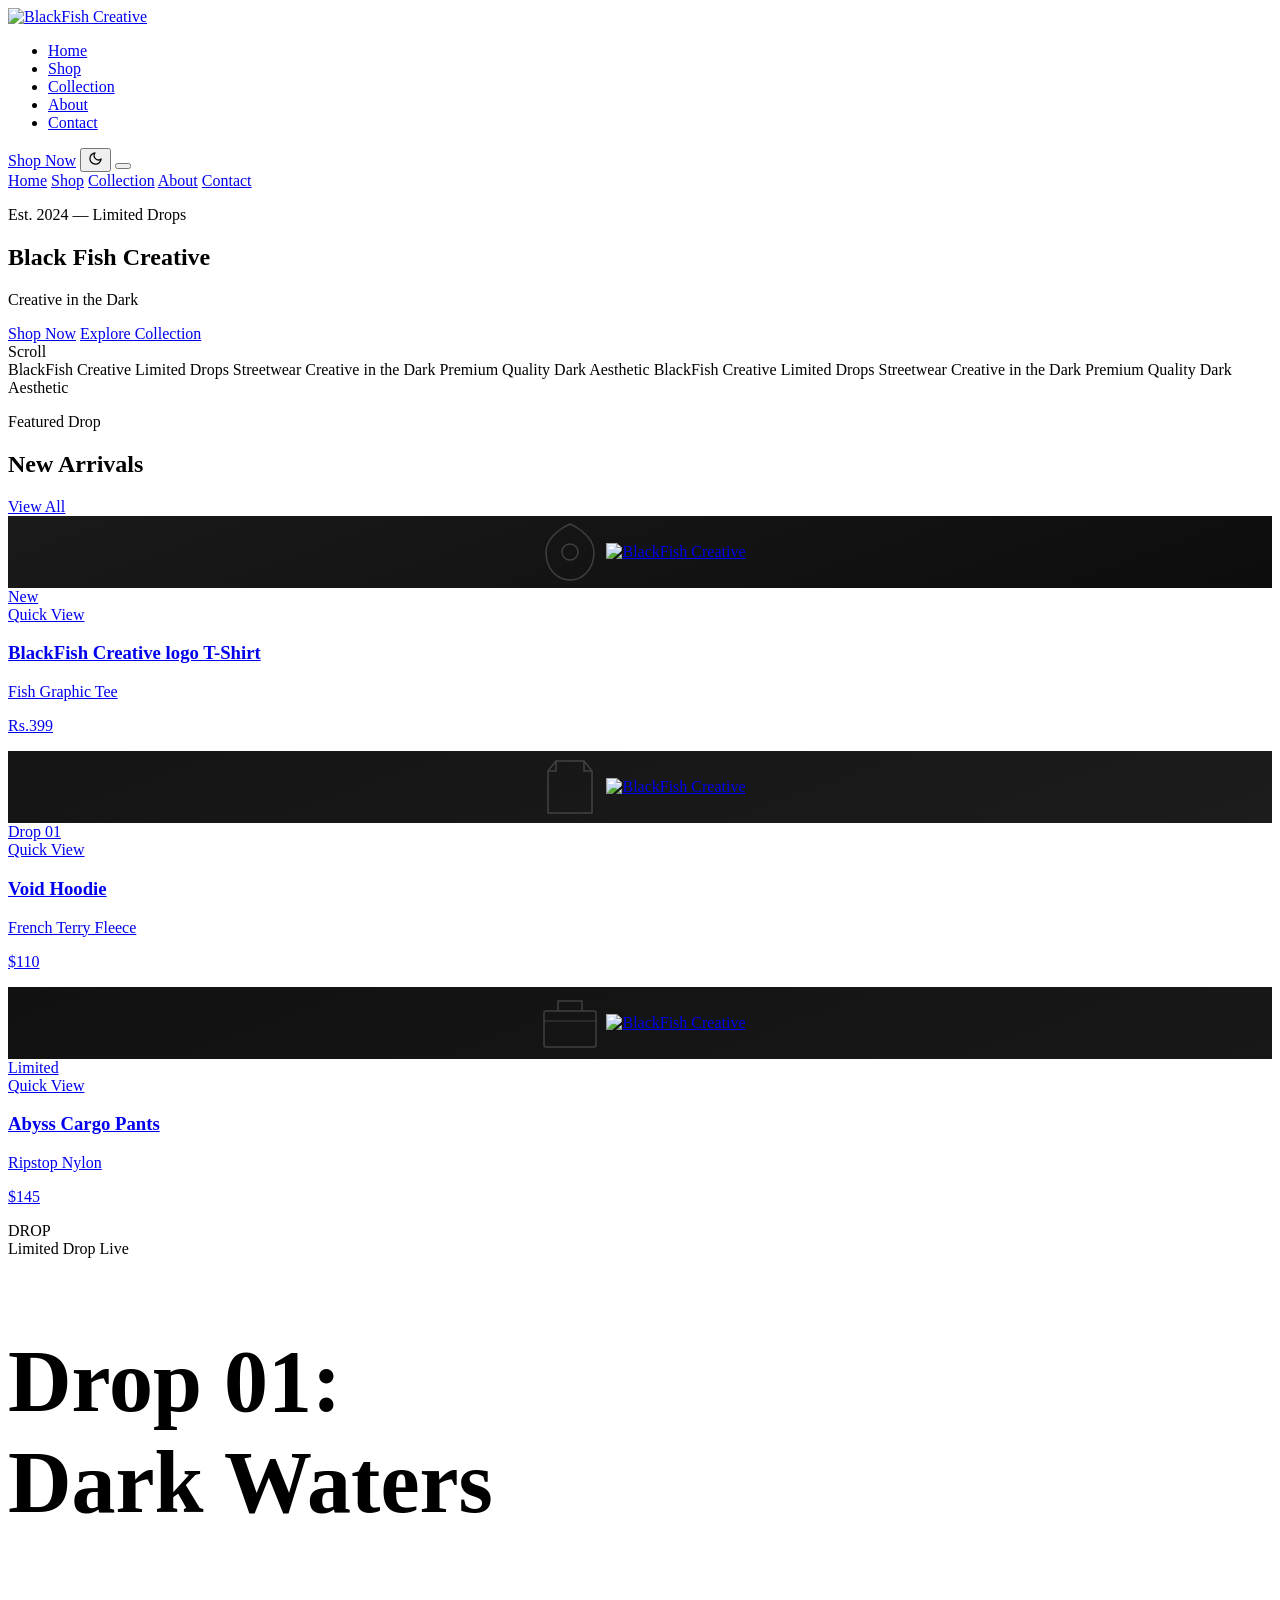
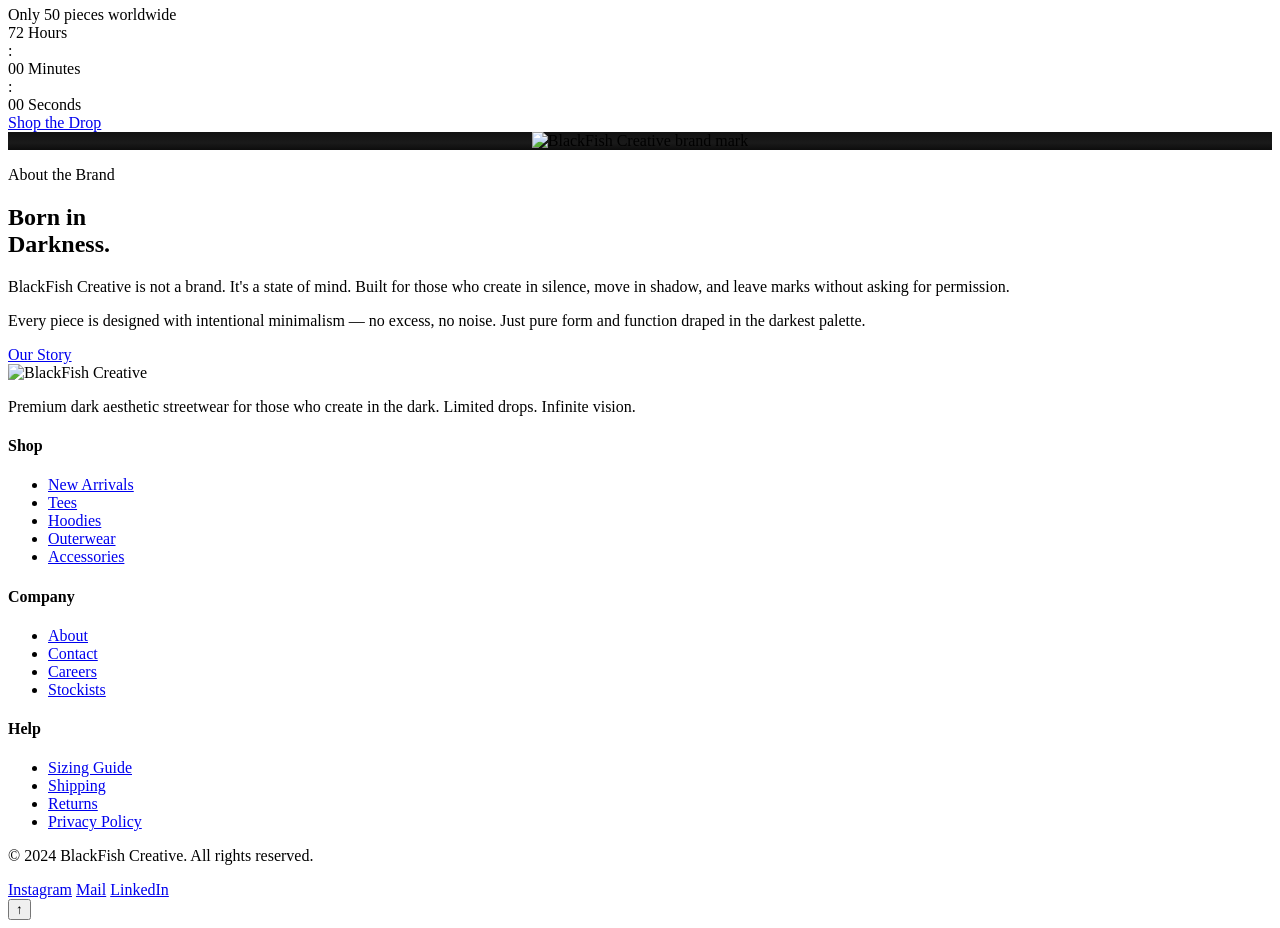
==== index.html @ 661210ff "Add files via upload" ====
<!DOCTYPE html>
<html lang="en">
<head>
  <meta charset="UTF-8" />
  <meta name="viewport" content="width=device-width, initial-scale=1.0" />
  <title>BlackFish Creative — Creative in the Dark</title>
  <meta name="description" content="BlackFish Creative — Premium dark aesthetic streetwear. Creative in the Dark." />
  <meta property="og:title" content="BlackFish Creative" />
  <meta property="og:description" content="Premium dark aesthetic streetwear. Creative in the Dark." />
  <meta property="og:type" content="website" />

  <!-- Stylesheet -->
  <link rel="stylesheet" href="css/styles.css" />
  <link rel="icon" type="image/png" href="favicon.png">

  <!-- GSAP via CDN -->
  <script src="https://cdnjs.cloudflare.com/ajax/libs/gsap/3.12.5/gsap.min.js"></script>
  <script src="https://cdnjs.cloudflare.com/ajax/libs/gsap/3.12.5/ScrollTrigger.min.js"></script>
</head>
<body>

  <!-- ============ NAVBAR ============ -->
  <nav class="navbar" role="navigation" aria-label="Main navigation">
    <a href="index.html" class="nav-logo">
      <img src="assets/logo1.png" alt="BlackFish Creative" />
    </a>

    <ul class="nav-links" role="list">
      <li><a href="index.html" class="active">Home</a></li>
      <li><a href="shop.html">Shop</a></li>
      <li><a href="product.html">Collection</a></li>
      <li><a href="about.html">About</a></li>
      <li><a href="contact.html">Contact</a></li>
    </ul>

    <a href="shop.html" class="nav-cta">Shop Now</a>

    <!-- Theme Toggle: moon icon = dark mode, sun icon = light mode -->
    <button class="theme-toggle" aria-label="Toggle light/dark mode">
      <svg class="icon-moon" width="15" height="15" viewBox="0 0 24 24" fill="none" stroke="currentColor" stroke-width="2" stroke-linecap="round" stroke-linejoin="round"><path d="M21 12.79A9 9 0 1 1 11.21 3 7 7 0 0 0 21 12.79z"/></svg>
      <svg class="icon-sun" width="15" height="15" viewBox="0 0 24 24" fill="none" stroke="currentColor" stroke-width="2" stroke-linecap="round" stroke-linejoin="round" style="display:none;"><circle cx="12" cy="12" r="5"/><line x1="12" y1="1" x2="12" y2="3"/><line x1="12" y1="21" x2="12" y2="23"/><line x1="4.22" y1="4.22" x2="5.64" y2="5.64"/><line x1="18.36" y1="18.36" x2="19.78" y2="19.78"/><line x1="1" y1="12" x2="3" y2="12"/><line x1="21" y1="12" x2="23" y2="12"/><line x1="4.22" y1="19.78" x2="5.64" y2="18.36"/><line x1="18.36" y1="5.64" x2="19.78" y2="4.22"/></svg>
    </button>

    <button class="hamburger" aria-label="Toggle menu" aria-expanded="false">
      <span></span>
      <span></span>
      <span></span>
    </button>
  </nav>

  <!-- Mobile Menu -->
  <div class="mobile-menu" role="dialog" aria-label="Mobile navigation">
    <a href="index.html">Home</a>
    <a href="shop.html">Shop</a>
    <a href="product.html">Collection</a>
    <a href="about.html">About</a>
    <a href="contact.html">Contact</a>
  </div>

  <!-- ============ HERO ============ -->
  <section class="hero" aria-label="Hero">
    <div class="hero-bg"></div>
    <div class="hero-noise"></div>

    <p class="hero-eyebrow">Est. 2024 &mdash; Limited Drops</p>

    <h1 class="hero-title">
      <span class="line"><span>Black</span></span>
      <span class="line"><span>Fish</span></span>
      <span class="line"><span>Creative</span></span>
    </h1>

    <p class="hero-tagline">Creative in the Dark</p>

    <div class="hero-actions">
      <a href="shop.html" class="btn-primary"><span>Shop Now</span></a>
      <a href="product.html" class="btn-secondary">Explore Collection</a>
    </div>

    <div class="hero-scroll" aria-hidden="true">
      <div class="scroll-line"></div>
      <span>Scroll</span>
    </div>
  </section>

  <!-- ============ MARQUEE ============ -->
  <div class="marquee-section" aria-hidden="true">
    <div class="marquee-track">
      <div class="marquee-content">
        <span class="marquee-item">BlackFish Creative</span>
        <span class="marquee-dot"></span>
        <span class="marquee-item">Limited Drops</span>
        <span class="marquee-dot"></span>
        <span class="marquee-item">Streetwear</span>
        <span class="marquee-dot"></span>
        <span class="marquee-item">Creative in the Dark</span>
        <span class="marquee-dot"></span>
        <span class="marquee-item">Premium Quality</span>
        <span class="marquee-dot"></span>
        <span class="marquee-item">Dark Aesthetic</span>
        <span class="marquee-dot"></span>
        <span class="marquee-item">BlackFish Creative</span>
        <span class="marquee-dot"></span>
        <span class="marquee-item">Limited Drops</span>
        <span class="marquee-dot"></span>
        <span class="marquee-item">Streetwear</span>
        <span class="marquee-dot"></span>
        <span class="marquee-item">Creative in the Dark</span>
        <span class="marquee-dot"></span>
        <span class="marquee-item">Premium Quality</span>
        <span class="marquee-dot"></span>
        <span class="marquee-item">Dark Aesthetic</span>
        <span class="marquee-dot"></span>
      </div>
    </div>
  </div>

  <!-- ============ FEATURED PRODUCTS ============ -->
  <section class="products-section">
    <div class="products-header reveal">
      <div>
        <p class="section-label">Featured Drop</p>
        <h2 class="section-title">New Arrivals</h2>
      </div>
      <a href="shop.html" class="view-all">View All</a>
    </div>

    <div class="products-grid">

      <!-- Card 1 -->
      <a href="product.html" class="product-card">
        <div class="product-card-image">
          <div class="product-placeholder" style="width:100%;height:100%;background:linear-gradient(160deg,#1a1a1a 0%,#0d0d0d 100%);display:flex;align-items:center;justify-content:center;">
            <svg width="72" height="72" viewBox="0 0 72 72" fill="none" xmlns="http://www.w3.org/2000/svg" style="opacity:0.18;">
              <path d="M36 8 C36 8 12 18 12 36 C12 54 24 64 36 64 C48 64 60 54 60 36 C60 18 36 8 36 8Z" stroke="white" stroke-width="1.5" fill="none"/>
              <circle cx="36" cy="36" r="8" stroke="white" stroke-width="1.5"/>
            </svg>
            <img src="https://res.cloudinary.com/did4ynt5s/image/upload/q_auto/f_auto/v1775045563/blackfish_printed_v2ntxp.jpg" alt="BlackFish Creative" />
          </div>
          <span class="product-badge">New</span>
          <div class="product-overlay">
            <div class="overlay-btn">Quick View</div>
          </div>
        </div>
        <div class="product-card-info">
          <h3 class="product-name">BlackFish Creative logo T-Shirt</h3>
          <p class="product-sub">Fish Graphic Tee</p>
          <p class="product-price">Rs.399</p>
        </div>
      </a>

      <!-- Card 2 -->
      <a href="product.html" class="product-card">
        <div class="product-card-image">
          <div class="product-placeholder" style="width:100%;height:100%;background:linear-gradient(160deg,#141414 0%,#1c1c1c 100%);display:flex;align-items:center;justify-content:center;">
            <svg width="72" height="72" viewBox="0 0 72 72" fill="none" xmlns="http://www.w3.org/2000/svg" style="opacity:0.18;">
              <path d="M14 20 L22 10 L50 10 L58 20 L58 62 L14 62 Z" stroke="white" stroke-width="1.5" fill="none"/>
              <path d="M22 10 L22 20 L14 20" stroke="white" stroke-width="1.5" fill="none"/>
              <path d="M50 10 L50 20 L58 20" stroke="white" stroke-width="1.5" fill="none"/>
            </svg>
            <img src="https://res.cloudinary.com/did4ynt5s/image/upload/q_auto/f_auto/v1775047053/bf5_w96hhr.jpg" alt="BlackFish Creative" />
          </div>
          <span class="product-badge">Drop 01</span>
          <div class="product-overlay">
            <div class="overlay-btn">Quick View</div>
          </div>
        </div>
        <div class="product-card-info">
          <h3 class="product-name">Void Hoodie</h3>
          <p class="product-sub">French Terry Fleece</p>
          <p class="product-price">$110</p>
        </div>
      </a>

      <!-- Card 3 -->
      <a href="product.html" class="product-card">
        <div class="product-card-image">
          <div class="product-placeholder" style="width:100%;height:100%;background:linear-gradient(160deg,#111111 0%,#181818 100%);display:flex;align-items:center;justify-content:center;">
            <svg width="72" height="72" viewBox="0 0 72 72" fill="none" xmlns="http://www.w3.org/2000/svg" style="opacity:0.18;">
              <rect x="10" y="24" width="52" height="36" rx="2" stroke="white" stroke-width="1.5"/>
              <path d="M24 24 L24 14 L48 14 L48 24" stroke="white" stroke-width="1.5" fill="none"/>
              <line x1="10" y1="34" x2="62" y2="34" stroke="white" stroke-width="1"/>
            </svg>
            <img src="https://res.cloudinary.com/did4ynt5s/image/upload/q_auto/f_auto/v1775047166/bf6_trtfq0.jpg" alt="BlackFish Creative" />
          </div>
          <span class="product-badge">Limited</span>
          <div class="product-overlay">
            <div class="overlay-btn">Quick View</div>
          </div>
        </div>
        <div class="product-card-info">
          <h3 class="product-name">Abyss Cargo Pants</h3>
          <p class="product-sub">Ripstop Nylon</p>
          <p class="product-price">$145</p>
        </div>
      </a>
  </section>

  <!-- ============ LIMITED DROP ============ -->
  <section class="drop-section">
    <div class="drop-bg-text" aria-hidden="true">DROP</div>

    <div class="drop-inner">
      <span class="drop-tag reveal">Limited Drop Live</span>

      <h2 class="section-title reveal" style="font-size:clamp(40px,7vw,88px);">
        Drop 01:<br />Dark Waters
      </h2>

      <p class="hero-tagline reveal" style="margin-bottom:0;">
        Only 50 pieces worldwide
      </p>

      <!-- Countdown Timer -->
      <div class="drop-timer" aria-label="Countdown timer">
        <div class="timer-block">
          <span class="timer-num" id="timer-hours">72</span>
          <span class="timer-label">Hours</span>
        </div>
        <span class="timer-colon" aria-hidden="true">:</span>
        <div class="timer-block">
          <span class="timer-num" id="timer-mins">00</span>
          <span class="timer-label">Minutes</span>
        </div>
        <span class="timer-colon" aria-hidden="true">:</span>
        <div class="timer-block">
          <span class="timer-num" id="timer-secs">00</span>
          <span class="timer-label">Seconds</span>
        </div>
      </div>

      <a href="shop.html" class="btn-primary reveal" style="display:inline-block;"><span>Shop the Drop</span></a>
    </div>
  </section>

  <!-- ============ ABOUT (HOME) ============ -->
  <section class="about-home">
    <div class="about-home-inner">

      <div class="about-home-visual reveal">
        <div class="about-home-img">
          <div style="width:100%;height:100%;background:linear-gradient(180deg,#111 0%,#1a1a1a 60%,#0d0d0d 100%);display:flex;align-items:center;justify-content:center;position:relative;">
            <img src="assets/about.jpeg" alt="BlackFish Creative brand mark";" />
          </div>
        </div>
        <div class="about-home-accent"></div>
      </div>

      <div class="about-home-content">
        <p class="section-label reveal">About the Brand</p>
        <h2 class="section-title reveal">Born in<br />Darkness.</h2>
        <p class="reveal">
          BlackFish Creative is not a brand. It's a state of mind. Built for those who create in silence, move in shadow, and leave marks without asking for permission.
        </p>
        <p class="reveal">
          Every piece is designed with intentional minimalism — no excess, no noise. Just pure form and function draped in the darkest palette.
        </p>
        <a href="about.html" class="btn-secondary reveal">Our Story</a>
      </div>

    </div>
  </section>

  <!-- ============ FOOTER ============ -->
  <footer class="footer">
    <div class="footer-top">
      <div class="footer-brand">
        <img src="assets/logo.jpg" alt="BlackFish Creative" />
        <p>Premium dark aesthetic streetwear for those who create in the dark. Limited drops. Infinite vision.</p>
      </div>

      <div class="footer-col">
        <h4>Shop</h4>
        <ul>
          <li><a href="shop.html">New Arrivals</a></li>
          <li><a href="shop.html">Tees</a></li>
          <li><a href="shop.html">Hoodies</a></li>
          <li><a href="shop.html">Outerwear</a></li>
          <li><a href="shop.html">Accessories</a></li>
        </ul>
      </div>

      <div class="footer-col">
        <h4>Company</h4>
        <ul>
          <li><a href="about.html">About</a></li>
          <li><a href="contact.html">Contact</a></li>
          <li><a href="#">Careers</a></li>
          <li><a href="#">Stockists</a></li>
        </ul>
      </div>

      <div class="footer-col">
        <h4>Help</h4>
        <ul>
          <li><a href="#">Sizing Guide</a></li>
          <li><a href="#">Shipping</a></li>
          <li><a href="#">Returns</a></li>
          <li><a href="#">Privacy Policy</a></li>
        </ul>
      </div>
    </div>

    <div class="footer-bottom">
      <p class="footer-copy">&copy; 2024 BlackFish Creative. All rights reserved.</p>
      <div class="social-links">
        <a href="https://www.instagram.com/blackfishcreative/" aria-label="Instagram">Instagram</a>
        <a href="mailto:blackfish.creative@yahoo.com" aria-label="Mail">Mail</a>
        <a href="https://www.linkedin.com/" aria-label="LinkedIn">LinkedIn</a>
      </div>
    </div>
  </footer>

  <!-- Back to Top -->
  <button class="back-to-top" aria-label="Back to top">&#8593;</button>

  <!-- Main JS -->
  <script src="js/script.js"></script>
</body>
</html>
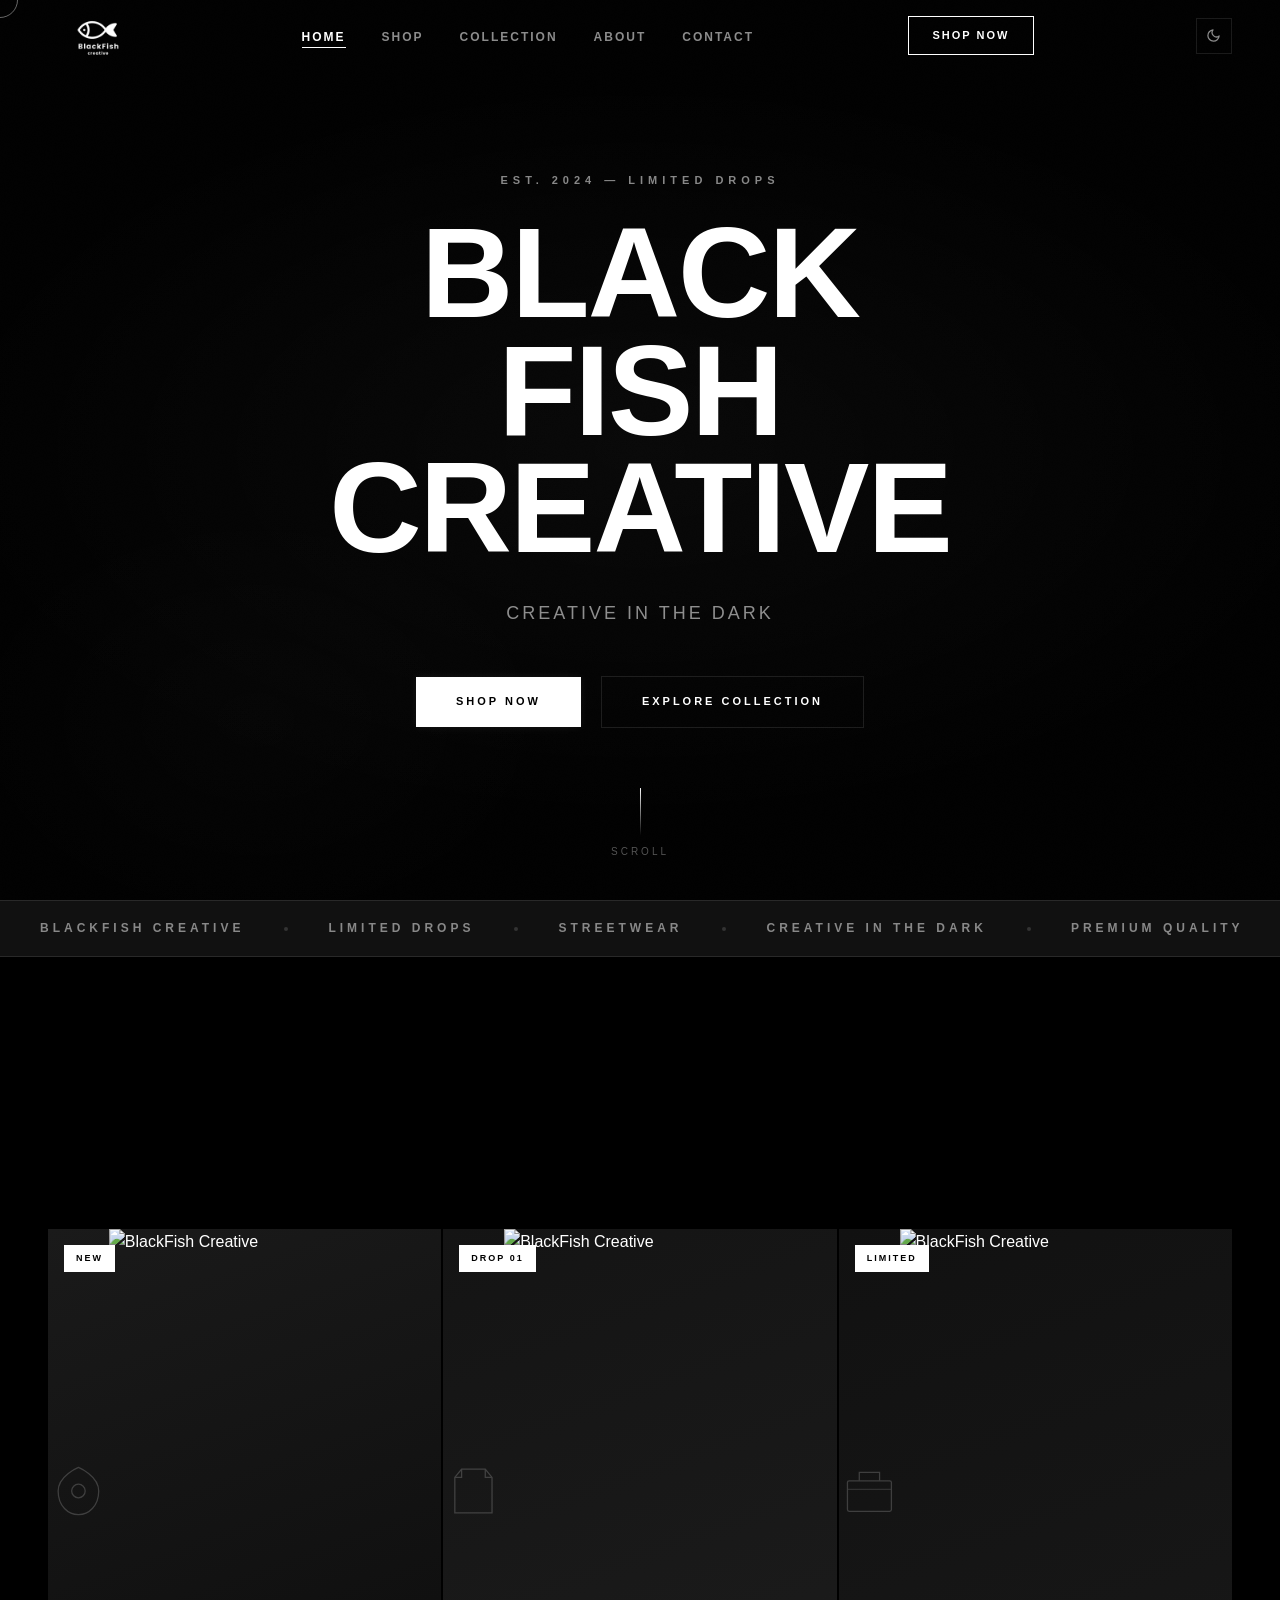
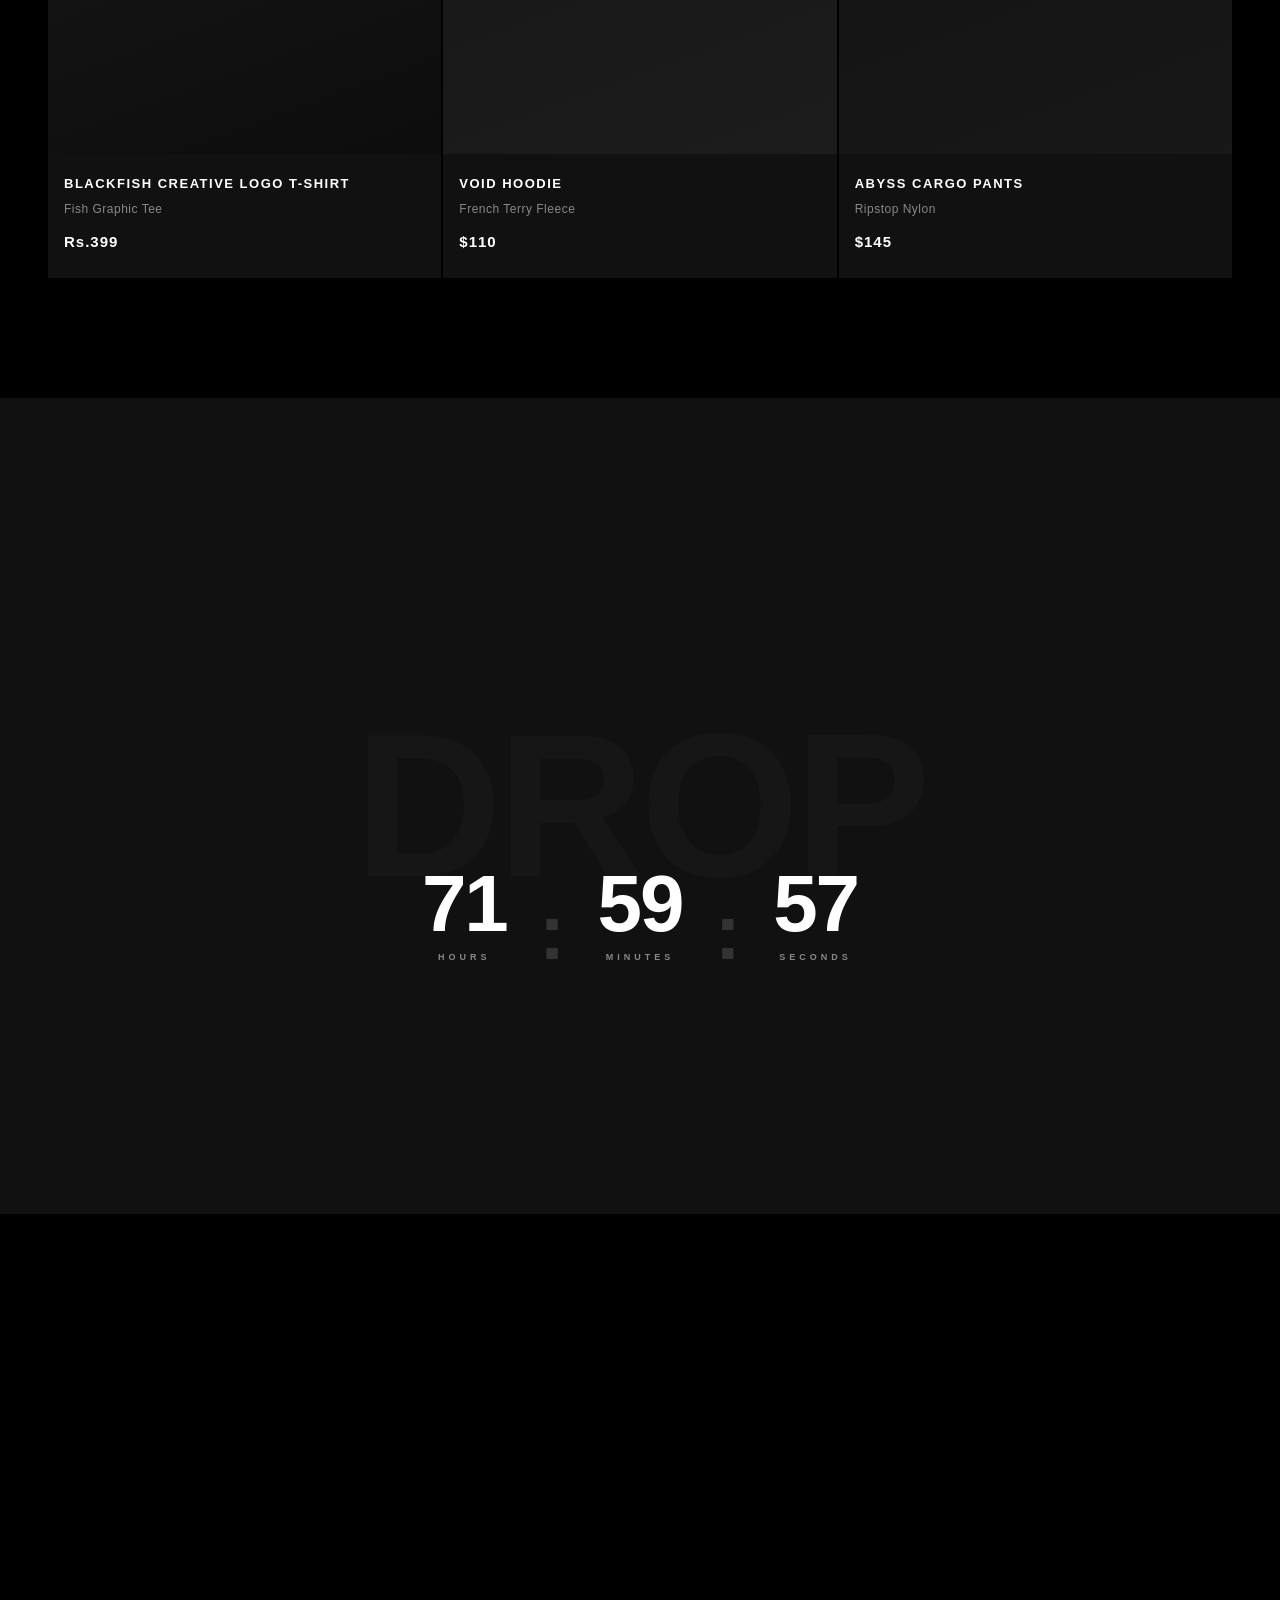
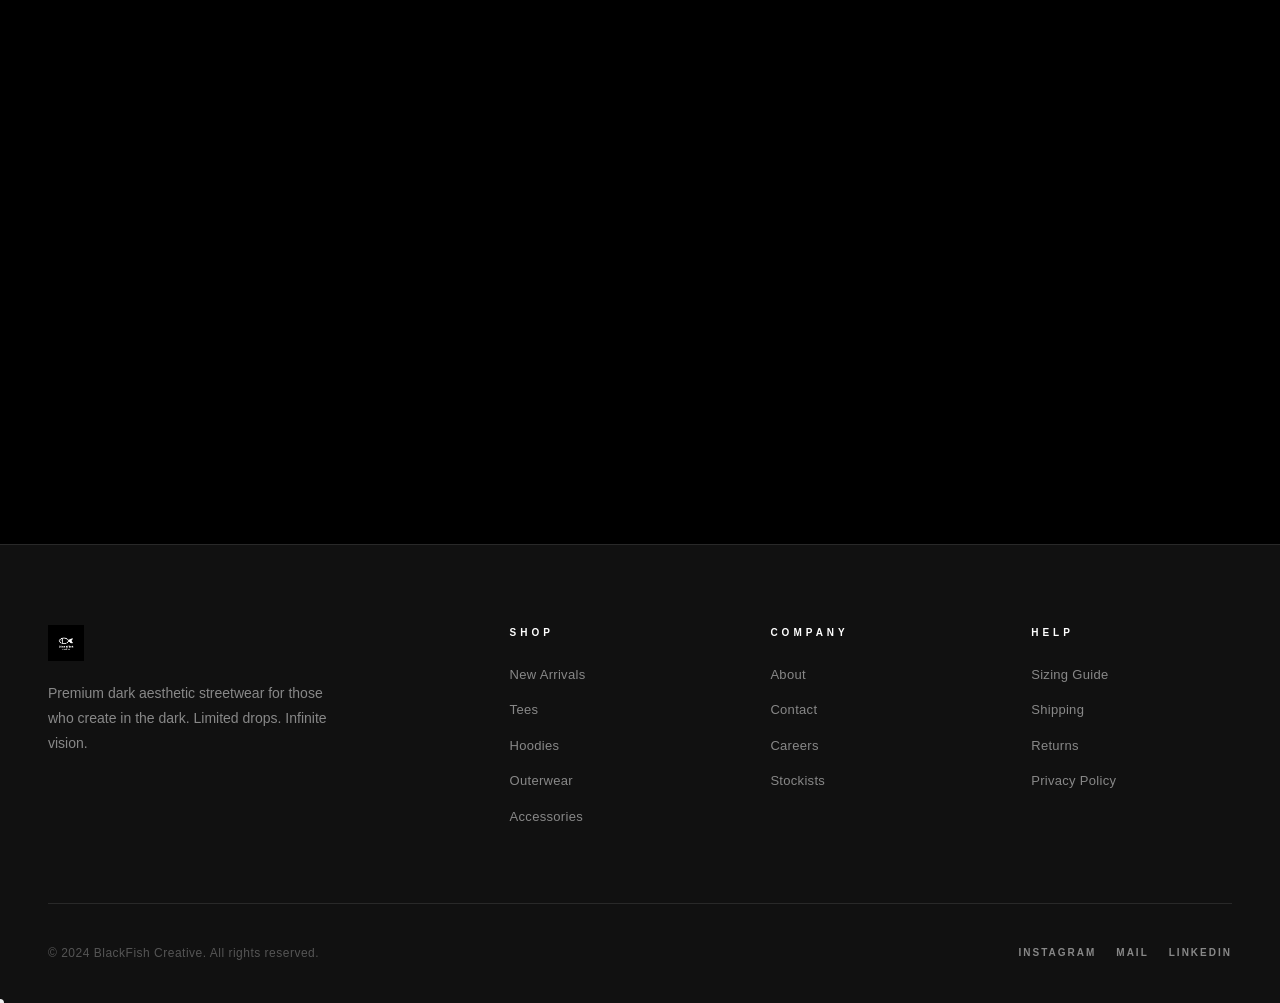
==== commit 3acb90f6: "Update file paths for styles and images" ====
--- a/index.html
+++ b/index.html
@@ -10,7 +10,7 @@
   <meta property="og:type" content="website" />
 
   <!-- Stylesheet -->
-  <link rel="stylesheet" href="css/styles.css" />
+  <link rel="stylesheet" href="styles.css" />
   <link rel="icon" type="image/png" href="favicon.png">
 
   <!-- GSAP via CDN -->
@@ -22,7 +22,7 @@
   <!-- ============ NAVBAR ============ -->
   <nav class="navbar" role="navigation" aria-label="Main navigation">
     <a href="index.html" class="nav-logo">
-      <img src="assets/logo1.png" alt="BlackFish Creative" />
+      <img src="logo1.png" alt="BlackFish Creative" />
     </a>
 
     <ul class="nav-links" role="list">
@@ -240,7 +240,7 @@
       <div class="about-home-visual reveal">
         <div class="about-home-img">
           <div style="width:100%;height:100%;background:linear-gradient(180deg,#111 0%,#1a1a1a 60%,#0d0d0d 100%);display:flex;align-items:center;justify-content:center;position:relative;">
-            <img src="assets/about.jpeg" alt="BlackFish Creative brand mark";" />
+            <img src="about.jpeg" alt="BlackFish Creative brand mark";" />
           </div>
         </div>
         <div class="about-home-accent"></div>
@@ -265,7 +265,7 @@
   <footer class="footer">
     <div class="footer-top">
       <div class="footer-brand">
-        <img src="assets/logo.jpg" alt="BlackFish Creative" />
+        <img src="logo.jpg" alt="BlackFish Creative" />
         <p>Premium dark aesthetic streetwear for those who create in the dark. Limited drops. Infinite vision.</p>
       </div>
 
@@ -315,6 +315,6 @@
   <button class="back-to-top" aria-label="Back to top">&#8593;</button>
 
   <!-- Main JS -->
-  <script src="js/script.js"></script>
+  <script src="script.js"></script>
 </body>
 </html>
--- a/styles.css
+++ b/styles.css
@@ -0,0 +1,1995 @@
+/* ---------- Google Fonts ---------- */
+@import url('https://fonts.googleapis.com/css2?family=Montserrat:wght@300;400;500;600;700;800;900&family=Poppins:wght@300;400;500;600;700&display=swap');
+
+/* ---------- Reset & Base ---------- */
+*, *::before, *::after {
+  margin: 0;
+  padding: 0;
+  box-sizing: border-box;
+}
+
+:root {
+  --black:      #000000;
+  --dark:       #0a0a0a;
+  --dark-2:     #111111;
+  --dark-3:     #1a1a1a;
+  --dark-4:     #222222;
+  --grey:       #333333;
+  --grey-mid:   #555555;
+  --grey-light: #888888;
+  --white:      #ffffff;
+  --white-dim:  rgba(255,255,255,0.08);
+  --white-soft: rgba(255,255,255,0.55);
+  --border:     rgba(255,255,255,0.1);
+  --glow:       rgba(255,255,255,0.12);
+
+  --font-heading: 'Montserrat', sans-serif;
+  --font-body:    'Poppins', sans-serif;
+
+  --nav-h: 72px;
+  --transition: 0.4s cubic-bezier(0.25, 0.46, 0.45, 0.94);
+}
+
+html {
+  scroll-behavior: smooth;
+}
+
+body {
+  background-color: var(--black);
+  color: var(--white);
+  font-family: var(--font-body);
+  font-size: 16px;
+  line-height: 1.6;
+  overflow-x: hidden;
+  -webkit-font-smoothing: antialiased;
+}
+
+img {
+  max-width: 100%;
+  display: block;
+}
+
+a {
+  color: inherit;
+  text-decoration: none;
+}
+
+ul {
+  list-style: none;
+}
+
+button {
+  cursor: pointer;
+  border: none;
+  background: none;
+  font-family: inherit;
+}
+
+/* ================================================
+   NAVBAR
+   ================================================ */
+.navbar {
+  position: fixed;
+  top: 0;
+  left: 0;
+  width: 100%;
+  height: var(--nav-h);
+  display: flex;
+  align-items: center;
+  justify-content: space-between;
+  padding: 0 48px;
+  z-index: 1000;
+  transition: background var(--transition), border-color var(--transition);
+  border-bottom: 1px solid transparent;
+}
+
+.navbar.scrolled {
+  background: rgba(0, 0, 0, 0.92);
+  backdrop-filter: blur(16px);
+  -webkit-backdrop-filter: blur(16px);
+  border-bottom-color: var(--border);
+}
+
+/* Logo */
+.nav-logo {
+  display: flex;
+  align-items: center;
+  gap: 10px;
+  flex-shrink: 0;
+}
+
+.nav-logo img {
+  height: 100px;
+  width: auto;
+  filter: invert(1);
+}
+
+/* Nav Links */
+.nav-links {
+  display: flex;
+  align-items: center;
+  gap: 36px;
+}
+
+.nav-links a {
+  font-family: var(--font-heading);
+  font-size: 12px;
+  font-weight: 600;
+  letter-spacing: 2px;
+  text-transform: uppercase;
+  color: var(--white-soft);
+  transition: color var(--transition);
+  position: relative;
+}
+
+.nav-links a::after {
+  content: '';
+  position: absolute;
+  bottom: -4px;
+  left: 0;
+  width: 0;
+  height: 1px;
+  background: var(--white);
+  transition: width var(--transition);
+}
+
+.nav-links a:hover,
+.nav-links a.active {
+  color: var(--white);
+}
+
+.nav-links a:hover::after,
+.nav-links a.active::after {
+  width: 100%;
+}
+
+/* Nav CTA */
+.nav-cta {
+  font-family: var(--font-heading);
+  font-size: 11px;
+  font-weight: 700;
+  letter-spacing: 2px;
+  text-transform: uppercase;
+  padding: 10px 24px;
+  border: 1px solid var(--white);
+  color: var(--white);
+  transition: background var(--transition), color var(--transition);
+}
+
+.nav-cta:hover {
+  background: var(--white);
+  color: var(--black);
+}
+
+/* Hamburger */
+.hamburger {
+  display: none;
+  flex-direction: column;
+  gap: 5px;
+  padding: 4px;
+  cursor: pointer;
+  z-index: 1100;
+}
+
+.hamburger span {
+  display: block;
+  width: 26px;
+  height: 2px;
+  background: var(--white);
+  transition: transform 0.35s ease, opacity 0.35s ease;
+  transform-origin: center;
+}
+
+.hamburger.open span:nth-child(1) { transform: translateY(7px) rotate(45deg); }
+.hamburger.open span:nth-child(2) { opacity: 0; transform: scaleX(0); }
+.hamburger.open span:nth-child(3) { transform: translateY(-7px) rotate(-45deg); }
+
+/* Mobile Menu */
+.mobile-menu {
+  position: fixed;
+  inset: 0;
+  background: var(--black);
+  display: flex;
+  flex-direction: column;
+  align-items: center;
+  justify-content: center;
+  gap: 32px;
+  z-index: 1050;
+  transform: translateX(100%);
+  transition: transform 0.5s cubic-bezier(0.77, 0, 0.18, 1);
+}
+
+.mobile-menu.open {
+  transform: translateX(0);
+}
+
+.mobile-menu a {
+  font-family: var(--font-heading);
+  font-size: 32px;
+  font-weight: 800;
+  letter-spacing: 4px;
+  text-transform: uppercase;
+  color: var(--white-soft);
+  transition: color var(--transition);
+}
+
+.mobile-menu a:hover {
+  color: var(--white);
+}
+
+/* ================================================
+   HERO
+   ================================================ */
+.hero {
+  min-height: 100vh;
+  display: flex;
+  flex-direction: column;
+  align-items: center;
+  justify-content: center;
+  position: relative;
+  overflow: hidden;
+  padding: 0 48px;
+  text-align: center;
+  background: var(--black);
+}
+
+.hero-bg {
+  position: absolute;
+  inset: 0;
+  background:
+    radial-gradient(ellipse 80% 60% at 50% 50%, rgba(255,255,255,0.03) 0%, transparent 70%),
+    radial-gradient(ellipse 40% 40% at 20% 80%, rgba(255,255,255,0.015) 0%, transparent 60%);
+}
+
+.hero-noise {
+  position: absolute;
+  inset: 0;
+  background-image: url("data:image/svg+xml,%3Csvg xmlns='http://www.w3.org/2000/svg' width='200' height='200'%3E%3Cfilter id='n'%3E%3CfeTurbulence type='fractalNoise' baseFrequency='0.9' numOctaves='4'/%3E%3CfeColorMatrix type='saturate' values='0'/%3E%3C/filter%3E%3Crect width='200' height='200' filter='url(%23n)' opacity='0.035'/%3E%3C/svg%3E");
+  background-size: 200px 200px;
+  opacity: 0.4;
+  pointer-events: none;
+}
+
+.hero-eyebrow {
+  font-family: var(--font-heading);
+  font-size: 11px;
+  font-weight: 600;
+  letter-spacing: 5px;
+  text-transform: uppercase;
+  color: var(--grey-light);
+  margin-bottom: 24px;
+  overflow: hidden;
+}
+
+.hero-title {
+  font-family: var(--font-heading);
+  font-size: clamp(52px, 10vw, 130px);
+  font-weight: 900;
+  line-height: 0.92;
+  letter-spacing: -2px;
+  text-transform: uppercase;
+  margin-bottom: 32px;
+  overflow: hidden;
+}
+
+.hero-title .line {
+  display: block;
+  overflow: hidden;
+}
+
+.hero-title .line span {
+  display: inline-block;
+}
+
+.hero-tagline {
+  font-family: var(--font-body);
+  font-size: clamp(14px, 2vw, 18px);
+  font-weight: 300;
+  color: var(--white-soft);
+  letter-spacing: 3px;
+  text-transform: uppercase;
+  margin-bottom: 48px;
+}
+
+.hero-actions {
+  display: flex;
+  align-items: center;
+  gap: 20px;
+  flex-wrap: wrap;
+  justify-content: center;
+}
+
+.btn-primary {
+  font-family: var(--font-heading);
+  font-size: 11px;
+  font-weight: 700;
+  letter-spacing: 3px;
+  text-transform: uppercase;
+  padding: 16px 40px;
+  background: var(--white);
+  color: var(--black);
+  display: inline-block;
+  position: relative;
+  overflow: hidden;
+  transition: color 0.35s ease, box-shadow 0.35s ease;
+  box-shadow: 0 0 0 rgba(255,255,255,0);
+}
+
+.btn-primary::before {
+  content: '';
+  position: absolute;
+  inset: 0;
+  background: var(--black);
+  transform: scaleX(0);
+  transform-origin: right;
+  transition: transform 0.4s cubic-bezier(0.77, 0, 0.18, 1);
+  z-index: 0;
+}
+
+.btn-primary:hover::before {
+  transform: scaleX(1);
+  transform-origin: left;
+}
+
+.btn-primary:hover {
+  color: var(--white);
+  box-shadow: 0 0 40px rgba(255,255,255,0.18);
+}
+
+.btn-primary span {
+  position: relative;
+  z-index: 1;
+}
+
+.btn-secondary {
+  font-family: var(--font-heading);
+  font-size: 11px;
+  font-weight: 700;
+  letter-spacing: 3px;
+  text-transform: uppercase;
+  padding: 16px 40px;
+  background: transparent;
+  color: var(--white);
+  border: 1px solid var(--border);
+  display: inline-block;
+  transition: border-color var(--transition), background var(--transition);
+}
+
+.btn-secondary:hover {
+  border-color: var(--white);
+  background: var(--white-dim);
+}
+
+.hero-scroll {
+  position: absolute;
+  bottom: 40px;
+  left: 50%;
+  transform: translateX(-50%);
+  display: flex;
+  flex-direction: column;
+  align-items: center;
+  gap: 8px;
+}
+
+.hero-scroll span {
+  font-size: 10px;
+  letter-spacing: 3px;
+  text-transform: uppercase;
+  color: var(--grey-mid);
+}
+
+.scroll-line {
+  width: 1px;
+  height: 48px;
+  background: linear-gradient(to bottom, var(--white), transparent);
+  animation: scrollPulse 2s ease infinite;
+}
+
+@keyframes scrollPulse {
+  0%, 100% { opacity: 0.3; transform: scaleY(1); }
+  50%       { opacity: 1;   transform: scaleY(1.1); }
+}
+
+/* ================================================
+   SECTIONS — SHARED
+   ================================================ */
+section {
+  padding: 120px 48px;
+}
+
+.section-label {
+  font-family: var(--font-heading);
+  font-size: 10px;
+  font-weight: 700;
+  letter-spacing: 5px;
+  text-transform: uppercase;
+  color: var(--grey-light);
+  margin-bottom: 16px;
+}
+
+.section-title {
+  font-family: var(--font-heading);
+  font-size: clamp(36px, 5vw, 72px);
+  font-weight: 900;
+  line-height: 1;
+  text-transform: uppercase;
+  letter-spacing: -1px;
+  margin-bottom: 48px;
+}
+
+.reveal {
+  opacity: 0;
+  transform: translateY(40px);
+}
+
+/* ================================================
+   MARQUEE / TICKER
+   ================================================ */
+.marquee-section {
+  padding: 0;
+  overflow: hidden;
+  border-top: 1px solid var(--border);
+  border-bottom: 1px solid var(--border);
+  background: var(--dark-2);
+}
+
+.marquee-track {
+  display: flex;
+  width: max-content;
+  animation: marquee 28s linear infinite;
+}
+
+.marquee-content {
+  display: flex;
+  align-items: center;
+  white-space: nowrap;
+  padding: 18px 0;
+}
+
+.marquee-item {
+  font-family: var(--font-heading);
+  font-size: 12px;
+  font-weight: 700;
+  letter-spacing: 4px;
+  text-transform: uppercase;
+  color: var(--grey-light);
+  padding: 0 40px;
+}
+
+.marquee-dot {
+  width: 4px;
+  height: 4px;
+  border-radius: 50%;
+  background: var(--grey);
+  flex-shrink: 0;
+}
+
+@keyframes marquee {
+  0%   { transform: translateX(0); }
+  100% { transform: translateX(-50%); }
+}
+
+/* ================================================
+   FEATURED PRODUCTS
+   ================================================ */
+.products-section {
+  background: var(--black);
+}
+
+.products-header {
+  display: flex;
+  align-items: flex-end;
+  justify-content: space-between;
+  margin-bottom: 56px;
+  gap: 20px;
+}
+
+.products-header .section-title {
+  margin-bottom: 0;
+}
+
+.view-all {
+  font-family: var(--font-heading);
+  font-size: 11px;
+  font-weight: 600;
+  letter-spacing: 2px;
+  text-transform: uppercase;
+  color: var(--white-soft);
+  border-bottom: 1px solid var(--grey-mid);
+  padding-bottom: 2px;
+  transition: color var(--transition), border-color var(--transition);
+  white-space: nowrap;
+}
+
+.view-all:hover {
+  color: var(--white);
+  border-color: var(--white);
+}
+
+.products-grid {
+  display: grid;
+  grid-template-columns: repeat(3, 1fr);
+  gap: 2px;
+}
+
+/* Product Card */
+.product-card {
+  position: relative;
+  overflow: hidden;
+  background: var(--dark-2);
+  cursor: pointer;
+  display: block;
+}
+
+.product-card-image {
+  position: relative;
+  aspect-ratio: 3 / 4;
+  overflow: hidden;
+  background: var(--dark-3);
+}
+
+.product-card-image img {
+  width: 100%;
+  height: 100%;
+  object-fit: cover;
+  transition: transform 0.7s cubic-bezier(0.25, 0.46, 0.45, 0.94);
+  filter: grayscale(20%);
+}
+
+.product-card:hover .product-card-image img {
+  transform: scale(1.08);
+  filter: grayscale(0%);
+}
+
+.product-badge {
+  position: absolute;
+  top: 16px;
+  left: 16px;
+  font-family: var(--font-heading);
+  font-size: 9px;
+  font-weight: 700;
+  letter-spacing: 2px;
+  text-transform: uppercase;
+  padding: 6px 12px;
+  background: var(--white);
+  color: var(--black);
+  z-index: 2;
+}
+
+.product-overlay {
+  position: absolute;
+  inset: 0;
+  background: rgba(0,0,0,0.5);
+  display: flex;
+  align-items: flex-end;
+  padding: 24px;
+  opacity: 0;
+  transition: opacity var(--transition);
+  z-index: 3;
+}
+
+.product-card:hover .product-overlay {
+  opacity: 1;
+}
+
+.overlay-btn {
+  font-family: var(--font-heading);
+  font-size: 11px;
+  font-weight: 700;
+  letter-spacing: 2px;
+  text-transform: uppercase;
+  padding: 12px 24px;
+  background: var(--white);
+  color: var(--black);
+  width: 100%;
+  text-align: center;
+  transition: background var(--transition);
+}
+
+.overlay-btn:hover {
+  background: rgba(255,255,255,0.9);
+}
+
+.product-card-info {
+  padding: 20px 16px 24px;
+}
+
+.product-name {
+  font-family: var(--font-heading);
+  font-size: 13px;
+  font-weight: 700;
+  letter-spacing: 1.5px;
+  text-transform: uppercase;
+  margin-bottom: 6px;
+}
+
+.product-sub {
+  font-size: 12px;
+  color: var(--grey-light);
+  margin-bottom: 10px;
+  letter-spacing: 0.5px;
+}
+
+.product-price {
+  font-family: var(--font-heading);
+  font-size: 15px;
+  font-weight: 600;
+  letter-spacing: 1px;
+}
+
+/* ================================================
+   LIMITED DROP
+   ================================================ */
+.drop-section {
+  background: var(--dark-2);
+  position: relative;
+  overflow: hidden;
+}
+
+.drop-inner {
+  max-width: 900px;
+  margin: 0 auto;
+  text-align: center;
+  position: relative;
+  z-index: 1;
+}
+
+.drop-bg-text {
+  position: absolute;
+  top: 50%;
+  left: 50%;
+  transform: translate(-50%, -50%);
+  font-family: var(--font-heading);
+  font-size: clamp(80px, 16vw, 220px);
+  font-weight: 900;
+  text-transform: uppercase;
+  color: rgba(255,255,255,0.025);
+  letter-spacing: -5px;
+  white-space: nowrap;
+  pointer-events: none;
+  user-select: none;
+}
+
+.drop-timer {
+  display: flex;
+  justify-content: center;
+  gap: 32px;
+  margin: 40px 0;
+  flex-wrap: wrap;
+}
+
+.timer-block {
+  display: flex;
+  flex-direction: column;
+  align-items: center;
+  gap: 6px;
+}
+
+.timer-num {
+  font-family: var(--font-heading);
+  font-size: clamp(40px, 7vw, 80px);
+  font-weight: 900;
+  line-height: 1;
+  letter-spacing: -2px;
+}
+
+.timer-label {
+  font-family: var(--font-heading);
+  font-size: 9px;
+  font-weight: 600;
+  letter-spacing: 4px;
+  text-transform: uppercase;
+  color: var(--grey-light);
+}
+
+.timer-colon {
+  font-family: var(--font-heading);
+  font-size: clamp(40px, 7vw, 80px);
+  font-weight: 900;
+  color: var(--grey);
+  align-self: flex-start;
+  padding-top: 4px;
+  animation: blinkColon 1s step-end infinite;
+}
+
+@keyframes blinkColon {
+  0%, 100% { opacity: 1; }
+  50%       { opacity: 0; }
+}
+
+.drop-tag {
+  display: inline-block;
+  font-family: var(--font-heading);
+  font-size: 10px;
+  font-weight: 700;
+  letter-spacing: 4px;
+  text-transform: uppercase;
+  padding: 6px 18px;
+  border: 1px solid var(--grey-mid);
+  color: var(--grey-light);
+  margin-bottom: 24px;
+}
+
+/* ================================================
+   ABOUT (HOME)
+   ================================================ */
+.about-home {
+  background: var(--black);
+}
+
+.about-home-inner {
+  display: grid;
+  grid-template-columns: 1fr 1fr;
+  gap: 80px;
+  align-items: center;
+  max-width: 1200px;
+  margin: 0 auto;
+}
+
+.about-home-visual {
+  position: relative;
+}
+
+.about-home-img {
+  width: 100%;
+  aspect-ratio: 4 / 5;
+  background: var(--dark-3);
+  overflow: hidden;
+}
+
+.about-home-img img {
+  width: 100%;
+  height: 100%;
+  object-fit: cover;
+  filter: grayscale(30%);
+  transition: transform 0.8s ease, filter 0.8s ease;
+}
+
+.about-home-img:hover img {
+  transform: scale(1.04);
+  filter: grayscale(0%);
+}
+
+.about-home-accent {
+  position: absolute;
+  bottom: -20px;
+  right: -20px;
+  width: 60%;
+  aspect-ratio: 1;
+  border: 1px solid var(--border);
+  z-index: -1;
+}
+
+.about-home-content .section-label {
+  margin-bottom: 12px;
+}
+
+.about-home-content .section-title {
+  font-size: clamp(32px, 4vw, 56px);
+}
+
+.about-home-content p {
+  font-size: 15px;
+  color: var(--white-soft);
+  line-height: 1.9;
+  margin-bottom: 16px;
+  max-width: 460px;
+}
+
+.about-home-content .btn-secondary {
+  margin-top: 16px;
+}
+
+/* ================================================
+   FOOTER
+   ================================================ */
+.footer {
+  background: var(--dark-2);
+  border-top: 1px solid var(--border);
+  padding: 80px 48px 40px;
+}
+
+.footer-top {
+  display: grid;
+  grid-template-columns: 2fr 1fr 1fr 1fr;
+  gap: 60px;
+  padding-bottom: 64px;
+  border-bottom: 1px solid var(--border);
+  margin-bottom: 40px;
+}
+
+.footer-brand img {
+  height: 36px;
+  filter: invert(1);
+  margin-bottom: 20px;
+}
+
+.footer-brand p {
+  font-size: 14px;
+  color: var(--grey-light);
+  line-height: 1.8;
+  max-width: 280px;
+}
+
+.footer-col h4 {
+  font-family: var(--font-heading);
+  font-size: 10px;
+  font-weight: 700;
+  letter-spacing: 4px;
+  text-transform: uppercase;
+  color: var(--white);
+  margin-bottom: 20px;
+}
+
+.footer-col ul li {
+  margin-bottom: 10px;
+}
+
+.footer-col ul li a {
+  font-size: 13px;
+  color: var(--grey-light);
+  transition: color var(--transition);
+  letter-spacing: 0.3px;
+}
+
+.footer-col ul li a:hover {
+  color: var(--white);
+}
+
+.footer-bottom {
+  display: flex;
+  align-items: center;
+  justify-content: space-between;
+  gap: 20px;
+  flex-wrap: wrap;
+}
+
+.footer-copy {
+  font-size: 12px;
+  color: var(--grey-mid);
+  letter-spacing: 0.5px;
+}
+
+.social-links {
+  display: flex;
+  align-items: center;
+  gap: 20px;
+}
+
+.social-links a {
+  font-family: var(--font-heading);
+  font-size: 10px;
+  font-weight: 600;
+  letter-spacing: 2px;
+  text-transform: uppercase;
+  color: var(--grey-light);
+  transition: color var(--transition);
+}
+
+.social-links a:hover {
+  color: var(--white);
+}
+
+/* ================================================
+   PAGE HERO (inner pages)
+   ================================================ */
+.page-hero {
+  padding: 160px 48px 80px;
+  text-align: center;
+  background: var(--dark-2);
+  border-bottom: 1px solid var(--border);
+}
+
+.page-hero .section-label {
+  justify-content: center;
+  display: flex;
+  margin-bottom: 16px;
+}
+
+.page-hero-title {
+  font-family: var(--font-heading);
+  font-size: clamp(48px, 8vw, 100px);
+  font-weight: 900;
+  text-transform: uppercase;
+  letter-spacing: -2px;
+  line-height: 0.95;
+}
+
+.page-hero-sub {
+  font-size: 14px;
+  color: var(--white-soft);
+  letter-spacing: 1px;
+  margin-top: 20px;
+  max-width: 500px;
+  margin-left: auto;
+  margin-right: auto;
+}
+
+/* ================================================
+   SHOP PAGE
+   ================================================ */
+.shop-section {
+  background: var(--black);
+}
+
+.shop-filters {
+  display: flex;
+  align-items: center;
+  gap: 8px;
+  margin-bottom: 48px;
+  flex-wrap: wrap;
+}
+
+.filter-btn {
+  font-family: var(--font-heading);
+  font-size: 10px;
+  font-weight: 700;
+  letter-spacing: 2px;
+  text-transform: uppercase;
+  padding: 10px 20px;
+  border: 1px solid var(--border);
+  color: var(--grey-light);
+  background: transparent;
+  transition: all var(--transition);
+  cursor: pointer;
+}
+
+.filter-btn:hover,
+.filter-btn.active {
+  border-color: var(--white);
+  color: var(--white);
+  background: var(--white-dim);
+}
+
+.shop-grid {
+  display: grid;
+  grid-template-columns: repeat(auto-fill, minmax(280px, 1fr));
+  gap: 2px;
+}
+
+/* ================================================
+   PRODUCT PAGE
+   ================================================ */
+.product-page {
+  background: var(--black);
+  padding: calc(var(--nav-h) + 60px) 48px 120px;
+}
+
+.product-page-inner {
+  display: grid;
+  grid-template-columns: 1fr 1fr;
+  gap: 80px;
+  max-width: 1200px;
+  margin: 0 auto;
+  align-items: start;
+}
+
+.product-gallery {
+  display: flex;
+  flex-direction: column;
+  gap: 4px;
+}
+
+.gallery-main {
+  width: 100%;
+  aspect-ratio: 3 / 4;
+  background: var(--dark-3);
+  overflow: hidden;
+  cursor: zoom-in;
+}
+
+.gallery-main img {
+  width: 100%;
+  height: 100%;
+  object-fit: cover;
+  filter: grayscale(10%);
+  transition: transform 0.6s ease;
+}
+
+.gallery-main:hover img {
+  transform: scale(1.04);
+}
+
+.gallery-thumbs {
+  display: grid;
+  grid-template-columns: repeat(4, 1fr);
+  gap: 4px;
+}
+
+.gallery-thumb {
+  aspect-ratio: 1;
+  background: var(--dark-3);
+  overflow: hidden;
+  cursor: pointer;
+  border: 2px solid transparent;
+  transition: border-color var(--transition);
+}
+
+.gallery-thumb.active {
+  border-color: var(--white);
+}
+
+.gallery-thumb img {
+  width: 100%;
+  height: 100%;
+  object-fit: cover;
+  filter: grayscale(20%);
+  transition: filter var(--transition);
+}
+
+.gallery-thumb:hover img {
+  filter: grayscale(0%);
+}
+
+.product-info {
+  position: sticky;
+  top: calc(var(--nav-h) + 32px);
+}
+
+.product-info .section-label {
+  margin-bottom: 12px;
+}
+
+.product-info-name {
+  font-family: var(--font-heading);
+  font-size: clamp(28px, 4vw, 48px);
+  font-weight: 900;
+  text-transform: uppercase;
+  letter-spacing: -1px;
+  line-height: 1.05;
+  margin-bottom: 12px;
+}
+
+.product-info-price {
+  font-family: var(--font-heading);
+  font-size: 24px;
+  font-weight: 600;
+  margin-bottom: 28px;
+  color: var(--white-soft);
+}
+
+.product-info-desc {
+  font-size: 14px;
+  color: var(--grey-light);
+  line-height: 1.9;
+  margin-bottom: 36px;
+  border-top: 1px solid var(--border);
+  padding-top: 24px;
+}
+
+/* Size Selector */
+.size-label {
+  font-family: var(--font-heading);
+  font-size: 10px;
+  font-weight: 700;
+  letter-spacing: 3px;
+  text-transform: uppercase;
+  color: var(--white-soft);
+  margin-bottom: 14px;
+  display: block;
+}
+
+.size-grid {
+  display: flex;
+  gap: 8px;
+  flex-wrap: wrap;
+  margin-bottom: 32px;
+}
+
+.size-btn {
+  font-family: var(--font-heading);
+  font-size: 12px;
+  font-weight: 600;
+  letter-spacing: 1px;
+  width: 52px;
+  height: 52px;
+  display: flex;
+  align-items: center;
+  justify-content: center;
+  border: 1px solid var(--border);
+  color: var(--white-soft);
+  background: transparent;
+  transition: all var(--transition);
+  cursor: pointer;
+}
+
+.size-btn:hover,
+.size-btn.selected {
+  border-color: var(--white);
+  color: var(--white);
+  background: var(--white-dim);
+}
+
+.size-btn.unavailable {
+  opacity: 0.3;
+  cursor: not-allowed;
+  text-decoration: line-through;
+}
+
+/* Add to Cart */
+.add-to-cart {
+  width: 100%;
+  padding: 18px;
+  background: var(--white);
+  color: var(--black);
+  font-family: var(--font-heading);
+  font-size: 12px;
+  font-weight: 700;
+  letter-spacing: 3px;
+  text-transform: uppercase;
+  transition: background var(--transition), box-shadow var(--transition);
+  margin-bottom: 12px;
+  position: relative;
+  overflow: hidden;
+}
+
+.add-to-cart::before {
+  content: '';
+  position: absolute;
+  inset: 0;
+  background: var(--dark-2);
+  transform: scaleX(0);
+  transform-origin: right;
+  transition: transform 0.4s cubic-bezier(0.77, 0, 0.18, 1);
+}
+
+.add-to-cart:hover::before {
+  transform: scaleX(1);
+  transform-origin: left;
+}
+
+.add-to-cart:hover {
+  color: var(--white);
+  box-shadow: 0 0 40px rgba(255,255,255,0.12);
+}
+
+.add-to-cart span {
+  position: relative;
+  z-index: 1;
+}
+
+.wishlist-btn {
+  width: 100%;
+  padding: 16px;
+  background: transparent;
+  color: var(--white-soft);
+  border: 1px solid var(--border);
+  font-family: var(--font-heading);
+  font-size: 12px;
+  font-weight: 600;
+  letter-spacing: 2px;
+  text-transform: uppercase;
+  transition: all var(--transition);
+  margin-bottom: 32px;
+}
+
+.wishlist-btn:hover {
+  border-color: var(--white);
+  color: var(--white);
+}
+
+.product-meta {
+  border-top: 1px solid var(--border);
+  padding-top: 24px;
+  display: flex;
+  flex-direction: column;
+  gap: 10px;
+}
+
+.product-meta-item {
+  display: flex;
+  align-items: center;
+  justify-content: space-between;
+  font-size: 12px;
+}
+
+.meta-key {
+  color: var(--grey-light);
+  letter-spacing: 0.5px;
+}
+
+.meta-val {
+  color: var(--white-soft);
+  letter-spacing: 0.5px;
+}
+
+/* ================================================
+   ABOUT PAGE
+   ================================================ */
+.about-page {
+  background: var(--black);
+}
+
+.about-hero-section {
+  padding: 0 48px 100px;
+  background: var(--black);
+}
+
+.about-manifesto {
+  max-width: 800px;
+  margin: 0 auto;
+  text-align: center;
+  padding: 80px 0;
+}
+
+.about-manifesto blockquote {
+  font-family: var(--font-heading);
+  font-size: clamp(22px, 3.5vw, 40px);
+  font-weight: 700;
+  line-height: 1.4;
+  letter-spacing: -0.5px;
+  color: var(--white-soft);
+}
+
+.about-manifesto blockquote strong {
+  color: var(--white);
+}
+
+.about-split {
+  display: grid;
+  grid-template-columns: 1fr 1fr;
+  gap: 2px;
+  margin-bottom: 2px;
+}
+
+.about-img {
+  aspect-ratio: 1;
+  background: var(--dark-3);
+  overflow: hidden;
+}
+
+.about-img img {
+  width: 100%;
+  height: 100%;
+  object-fit: cover;
+  filter: grayscale(30%);
+  transition: transform 0.8s ease, filter 0.8s ease;
+}
+
+.about-img:hover img {
+  transform: scale(1.05);
+  filter: grayscale(0%);
+}
+
+.about-text-block {
+  background: var(--dark-2);
+  padding: 64px;
+  display: flex;
+  flex-direction: column;
+  justify-content: center;
+}
+
+.about-text-block h3 {
+  font-family: var(--font-heading);
+  font-size: 28px;
+  font-weight: 800;
+  text-transform: uppercase;
+  letter-spacing: -0.5px;
+  margin-bottom: 20px;
+}
+
+.about-text-block p {
+  font-size: 14px;
+  color: var(--grey-light);
+  line-height: 1.9;
+}
+
+.values-section {
+  padding: 100px 48px;
+  background: var(--dark-2);
+  border-top: 1px solid var(--border);
+}
+
+.values-grid {
+  display: grid;
+  grid-template-columns: repeat(3, 1fr);
+  gap: 40px;
+  margin-top: 56px;
+}
+
+.value-card {
+  padding: 40px 32px;
+  border: 1px solid var(--border);
+  transition: border-color var(--transition), background var(--transition);
+}
+
+.value-card:hover {
+  border-color: var(--grey);
+  background: var(--white-dim);
+}
+
+.value-num {
+  font-family: var(--font-heading);
+  font-size: 48px;
+  font-weight: 900;
+  color: var(--border);
+  line-height: 1;
+  margin-bottom: 16px;
+}
+
+.value-card h4 {
+  font-family: var(--font-heading);
+  font-size: 14px;
+  font-weight: 700;
+  letter-spacing: 2px;
+  text-transform: uppercase;
+  margin-bottom: 12px;
+}
+
+.value-card p {
+  font-size: 13px;
+  color: var(--grey-light);
+  line-height: 1.8;
+}
+
+/* ================================================
+   CONTACT PAGE
+   ================================================ */
+.contact-section {
+  background: var(--black);
+  min-height: calc(100vh - var(--nav-h));
+  display: flex;
+  align-items: center;
+}
+
+.contact-inner {
+  display: grid;
+  grid-template-columns: 1fr 1.2fr;
+  gap: 80px;
+  max-width: 1100px;
+  margin: 0 auto;
+  width: 100%;
+}
+
+.contact-info h2 {
+  font-family: var(--font-heading);
+  font-size: clamp(28px, 4vw, 48px);
+  font-weight: 900;
+  text-transform: uppercase;
+  letter-spacing: -1px;
+  margin-bottom: 24px;
+}
+
+.contact-info p {
+  font-size: 14px;
+  color: var(--grey-light);
+  line-height: 1.9;
+  margin-bottom: 40px;
+}
+
+.contact-details {
+  display: flex;
+  flex-direction: column;
+  gap: 24px;
+}
+
+.contact-detail-item h5 {
+  font-family: var(--font-heading);
+  font-size: 10px;
+  font-weight: 700;
+  letter-spacing: 3px;
+  text-transform: uppercase;
+  color: var(--grey-mid);
+  margin-bottom: 6px;
+}
+
+.contact-detail-item p {
+  font-size: 14px;
+  color: var(--white-soft);
+  margin-bottom: 0;
+}
+
+/* Contact Form */
+.contact-form {
+  display: flex;
+  flex-direction: column;
+  gap: 16px;
+}
+
+.form-group {
+  display: flex;
+  flex-direction: column;
+  gap: 8px;
+}
+
+.form-label {
+  font-family: var(--font-heading);
+  font-size: 10px;
+  font-weight: 700;
+  letter-spacing: 3px;
+  text-transform: uppercase;
+  color: var(--grey-light);
+}
+
+.form-input,
+.form-textarea,
+.form-select {
+  background: var(--dark-2);
+  border: 1px solid var(--border);
+  color: var(--white);
+  font-family: var(--font-body);
+  font-size: 14px;
+  padding: 14px 18px;
+  outline: none;
+  transition: border-color var(--transition);
+  width: 100%;
+  -webkit-appearance: none;
+}
+
+.form-input::placeholder,
+.form-textarea::placeholder {
+  color: var(--grey-mid);
+}
+
+.form-input:focus,
+.form-textarea:focus,
+.form-select:focus {
+  border-color: var(--grey);
+}
+
+.form-textarea {
+  min-height: 140px;
+  resize: vertical;
+}
+
+.form-select option {
+  background: var(--dark-2);
+}
+
+.form-row {
+  display: grid;
+  grid-template-columns: 1fr 1fr;
+  gap: 16px;
+}
+
+.form-submit {
+  width: 100%;
+  padding: 18px;
+  background: var(--white);
+  color: var(--black);
+  font-family: var(--font-heading);
+  font-size: 12px;
+  font-weight: 700;
+  letter-spacing: 3px;
+  text-transform: uppercase;
+  cursor: pointer;
+  border: none;
+  margin-top: 8px;
+  position: relative;
+  overflow: hidden;
+  transition: color 0.35s ease;
+}
+
+.form-submit::before {
+  content: '';
+  position: absolute;
+  inset: 0;
+  background: var(--dark-2);
+  transform: scaleX(0);
+  transform-origin: right;
+  transition: transform 0.4s cubic-bezier(0.77, 0, 0.18, 1);
+}
+
+.form-submit:hover::before {
+  transform: scaleX(1);
+  transform-origin: left;
+}
+
+.form-submit:hover {
+  color: var(--white);
+}
+
+.form-submit span {
+  position: relative;
+  z-index: 1;
+}
+
+/* Success Message */
+.form-success {
+  display: none;
+  padding: 20px;
+  border: 1px solid var(--border);
+  background: var(--dark-2);
+  text-align: center;
+}
+
+.form-success p {
+  font-family: var(--font-heading);
+  font-size: 12px;
+  letter-spacing: 2px;
+  text-transform: uppercase;
+  color: var(--white-soft);
+}
+
+/* ================================================
+   TOAST NOTIFICATION
+   ================================================ */
+.toast {
+  position: fixed;
+  bottom: 32px;
+  right: 32px;
+  background: var(--dark-2);
+  border: 1px solid var(--border);
+  padding: 16px 24px;
+  font-family: var(--font-heading);
+  font-size: 11px;
+  font-weight: 600;
+  letter-spacing: 2px;
+  text-transform: uppercase;
+  color: var(--white);
+  z-index: 9999;
+  transform: translateY(100px);
+  opacity: 0;
+  transition: transform 0.4s ease, opacity 0.4s ease;
+  pointer-events: none;
+}
+
+.toast.show {
+  transform: translateY(0);
+  opacity: 1;
+}
+
+/* ================================================
+   BACK TO TOP
+   ================================================ */
+.back-to-top {
+  position: fixed;
+  bottom: 32px;
+  right: 32px;
+  width: 44px;
+  height: 44px;
+  background: var(--white);
+  color: var(--black);
+  display: flex;
+  align-items: center;
+  justify-content: center;
+  font-size: 18px;
+  cursor: pointer;
+  opacity: 0;
+  transform: translateY(20px);
+  transition: opacity var(--transition), transform var(--transition);
+  z-index: 999;
+  border: none;
+}
+
+.back-to-top.visible {
+  opacity: 1;
+  transform: translateY(0);
+}
+
+.back-to-top:hover {
+  background: var(--grey-light);
+}
+
+/* ================================================
+   THEME TOGGLE BUTTON
+   ================================================ */
+.theme-toggle {
+  display: flex;
+  align-items: center;
+  justify-content: center;
+  width: 36px;
+  height: 36px;
+  background: transparent;
+  border: 1px solid var(--border);
+  color: var(--white-soft);
+  cursor: pointer;
+  flex-shrink: 0;
+  transition: border-color var(--transition), color var(--transition), background var(--transition);
+  margin-left: 8px;
+}
+
+.theme-toggle:hover {
+  border-color: var(--white);
+  color: var(--white);
+}
+
+.theme-toggle svg {
+  pointer-events: none;
+  flex-shrink: 0;
+}
+
+/* ================================================
+   LIGHT MODE — CSS Variable Overrides
+   Toggled by adding .light-mode to <body>
+   ================================================ */
+
+/* Smooth color transitions on key elements for theme switching */
+body,
+.navbar,
+.mobile-menu,
+.hero,
+.marquee-section,
+.products-section,
+.drop-section,
+.about-home,
+.footer,
+.page-hero,
+.shop-section,
+.product-page,
+.values-section,
+.about-hero-section,
+.about-page,
+.contact-section,
+.product-card,
+.product-card-info,
+.product-placeholder,
+.gallery-main,
+.gallery-thumb,
+.about-text-block,
+.value-card,
+.form-input,
+.form-textarea,
+.form-select,
+.filter-btn,
+.size-btn,
+.add-to-cart,
+.wishlist-btn,
+.back-to-top,
+.toast,
+.theme-toggle {
+  transition: background-color 0.4s ease, color 0.4s ease, border-color 0.4s ease;
+}
+
+/* Light mode variable overrides */
+body.light-mode {
+  --black:      #ffffff;
+  --dark:       #f8f8f8;
+  --dark-2:     #efefef;
+  --dark-3:     #e5e5e5;
+  --dark-4:     #dadada;
+  --grey:       #c0c0c0;
+  --grey-mid:   #999999;
+  --grey-light: #606060;
+  --white:      #111111;
+  --white-dim:  rgba(0,0,0,0.06);
+  --white-soft: rgba(0,0,0,0.55);
+  --border:     rgba(0,0,0,0.12);
+  --glow:       rgba(0,0,0,0.06);
+}
+
+/* Navbar — scrolled state in light mode */
+body.light-mode .navbar.scrolled {
+  background: rgba(255,255,255,0.93);
+  border-bottom-color: rgba(0,0,0,0.1);
+}
+
+/* Mobile menu background */
+body.light-mode .mobile-menu {
+  background: #ffffff;
+}
+
+/* Hamburger bars */
+body.light-mode .hamburger span {
+  background: #111111;
+}
+
+/* Logo — remove dark-mode invert in light mode */
+body.light-mode .nav-logo img,
+body.light-mode .footer-brand img {
+  filter: none;
+}
+
+/* Hero radial gradient tweak */
+body.light-mode .hero-bg {
+  background:
+    radial-gradient(ellipse 80% 60% at 50% 50%, rgba(0,0,0,0.02) 0%, transparent 70%),
+    radial-gradient(ellipse 40% 40% at 20% 80%, rgba(0,0,0,0.01) 0%, transparent 60%);
+}
+
+body.light-mode .hero-noise {
+  opacity: 0.12;
+}
+
+/* Scroll indicator line */
+body.light-mode .scroll-line {
+  background: linear-gradient(to bottom, #111111, transparent);
+}
+
+/* Product badge — inverted in light mode */
+body.light-mode .product-badge {
+  background: #111111;
+  color: #ffffff;
+}
+
+/* Product overlay button */
+body.light-mode .overlay-btn {
+  background: #111111;
+  color: #ffffff;
+}
+
+/* SVG placeholders — reduce opacity in light mode */
+body.light-mode .product-placeholder svg,
+body.light-mode .gallery-main svg,
+body.light-mode .gallery-thumb svg,
+body.light-mode .about-home-img svg,
+body.light-mode .about-img svg {
+  opacity: 0.07;
+}
+
+/* Logo inside about section */
+body.light-mode .about-home-img img {
+  filter: none;
+}
+
+/* Primary CTA button — inverted in light mode */
+body.light-mode .btn-primary {
+  background: #111111;
+  color: #ffffff;
+}
+
+body.light-mode .btn-primary::before {
+  background: #444444;
+}
+
+/* Add-to-cart button */
+body.light-mode .add-to-cart {
+  background: #111111;
+  color: #ffffff;
+}
+
+body.light-mode .add-to-cart::before {
+  background: #eeeeee;
+}
+
+body.light-mode .add-to-cart:hover {
+  color: #111111;
+}
+
+/* Drop section background text */
+body.light-mode .drop-bg-text {
+  color: rgba(0,0,0,0.035);
+}
+
+/* Timer colon */
+body.light-mode .timer-colon {
+  color: #bbbbbb;
+}
+
+/* Contact form submit */
+body.light-mode .form-submit {
+  background: #111111;
+  color: #ffffff;
+}
+
+body.light-mode .form-submit::before {
+  background: #eeeeee;
+}
+
+body.light-mode .form-submit:hover {
+  color: #111111;
+}
+
+/* Back to top */
+body.light-mode .back-to-top {
+  background: #111111;
+  color: #ffffff;
+}
+
+body.light-mode .back-to-top:hover {
+  background: #444444;
+}
+
+/* Custom cursor */
+body.light-mode .cursor {
+  background: #111111;
+}
+
+body.light-mode .cursor-ring {
+  border-color: rgba(0,0,0,0.35);
+}
+
+/* About home decorative border */
+body.light-mode .about-home-accent {
+  border-color: rgba(0,0,0,0.1);
+}
+
+/* ================================================
+   CURSOR (Desktop)
+   ================================================ */
+@media (pointer: fine) {
+  .cursor {
+    position: fixed;
+    width: 8px;
+    height: 8px;
+    background: var(--white);
+    border-radius: 50%;
+    pointer-events: none;
+    z-index: 99999;
+    transform: translate(-50%, -50%);
+    transition: width 0.2s ease, height 0.2s ease, background 0.2s ease;
+    mix-blend-mode: difference;
+  }
+
+  .cursor-ring {
+    position: fixed;
+    width: 36px;
+    height: 36px;
+    border: 1px solid rgba(255,255,255,0.4);
+    border-radius: 50%;
+    pointer-events: none;
+    z-index: 99998;
+    transform: translate(-50%, -50%);
+    transition: width 0.3s ease, height 0.3s ease, border-color 0.3s ease;
+  }
+
+  body:has(a:hover) .cursor-ring,
+  body:has(button:hover) .cursor-ring {
+    width: 56px;
+    height: 56px;
+    border-color: rgba(255,255,255,0.7);
+  }
+}
+
+/* ================================================
+   RESPONSIVE — Tablet & Mobile
+   ================================================ */
+@media (max-width: 1024px) {
+  .products-grid {
+    grid-template-columns: repeat(2, 1fr);
+  }
+
+  .footer-top {
+    grid-template-columns: 1fr 1fr;
+    gap: 40px;
+  }
+
+  .about-home-inner {
+    grid-template-columns: 1fr;
+    gap: 48px;
+  }
+
+  .about-home-accent {
+    display: none;
+  }
+
+  .product-page-inner {
+    grid-template-columns: 1fr;
+  }
+
+  .product-info {
+    position: static;
+  }
+
+  .about-split {
+    grid-template-columns: 1fr;
+  }
+
+  .values-grid {
+    grid-template-columns: repeat(2, 1fr);
+  }
+
+  .contact-inner {
+    grid-template-columns: 1fr;
+    gap: 56px;
+  }
+}
+
+@media (max-width: 768px) {
+  :root {
+    --nav-h: 60px;
+  }
+
+  section {
+    padding: 80px 24px;
+  }
+
+  .navbar {
+    padding: 0 24px;
+  }
+
+  .nav-links,
+  .nav-cta {
+    display: none;
+  }
+
+  .hamburger {
+    display: flex;
+  }
+
+  .hero {
+    padding: 0 24px;
+  }
+
+  .products-grid {
+    grid-template-columns: repeat(2, 1fr);
+  }
+
+  .products-header {
+    flex-direction: column;
+    align-items: flex-start;
+    gap: 12px;
+  }
+
+  .footer-top {
+    grid-template-columns: 1fr;
+    gap: 32px;
+  }
+
+  .footer {
+    padding: 60px 24px 32px;
+  }
+
+  .footer-bottom {
+    flex-direction: column;
+    align-items: flex-start;
+    gap: 16px;
+  }
+
+  .page-hero {
+    padding: 120px 24px 60px;
+  }
+
+  .shop-section {
+    padding: 60px 24px;
+  }
+
+  .shop-grid {
+    grid-template-columns: repeat(2, 1fr);
+  }
+
+  .product-page {
+    padding: calc(var(--nav-h) + 40px) 24px 80px;
+  }
+
+  .about-text-block {
+    padding: 40px 28px;
+  }
+
+  .values-grid {
+    grid-template-columns: 1fr;
+  }
+
+  .contact-section {
+    padding: 80px 24px;
+    align-items: flex-start;
+  }
+
+  .form-row {
+    grid-template-columns: 1fr;
+  }
+
+  .about-hero-section {
+    padding: 0 24px 60px;
+  }
+
+  .values-section {
+    padding: 60px 24px;
+  }
+
+  .drop-timer {
+    gap: 16px;
+  }
+
+  .timer-colon {
+    display: none;
+  }
+}
+
+@media (max-width: 480px) {
+  .products-grid,
+  .shop-grid {
+    grid-template-columns: 1fr;
+  }
+
+  .hero-actions {
+    flex-direction: column;
+    width: 100%;
+  }
+
+  .btn-primary,
+  .btn-secondary {
+    width: 100%;
+    text-align: center;
+  }
+
+  .gallery-thumbs {
+    grid-template-columns: repeat(4, 1fr);
+  }
+}
+
+@media (max-width: 1024px) {
+  .nav-logo img {
+    height: 50px;
+  }
+}
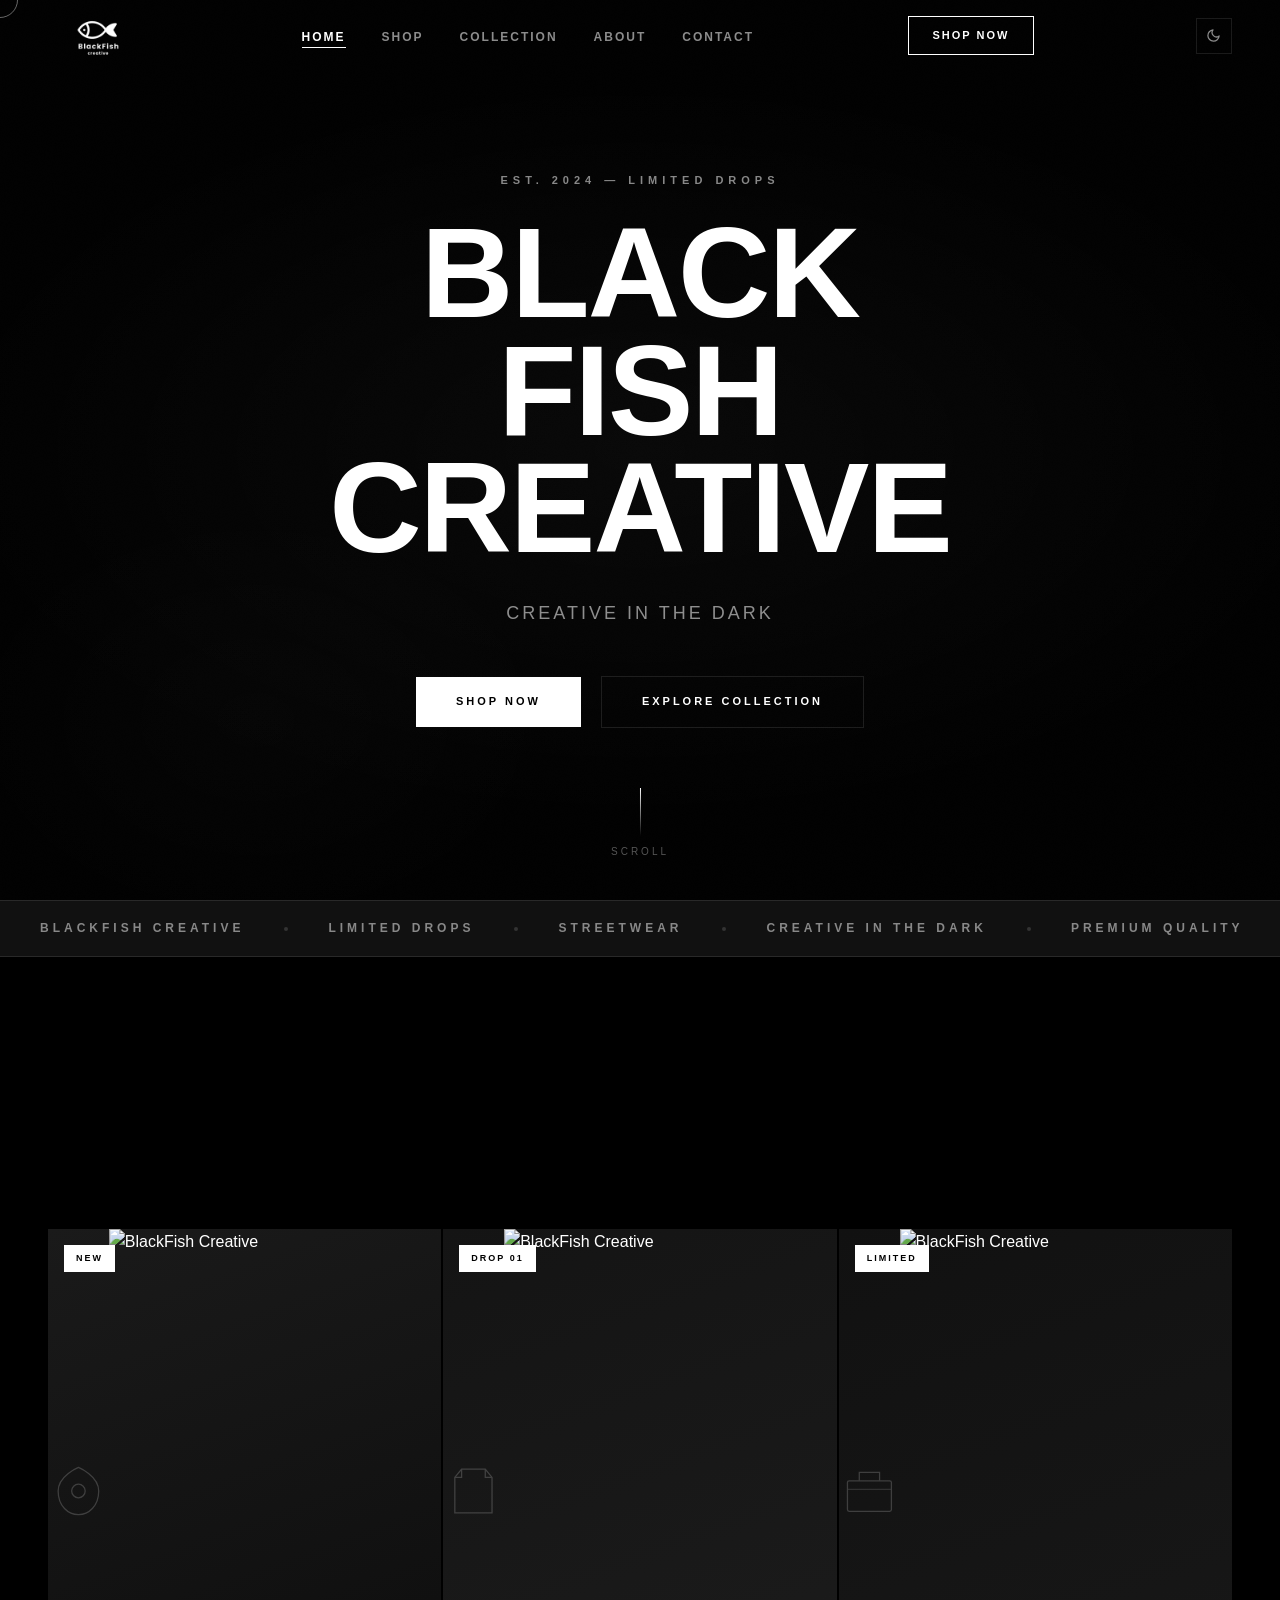
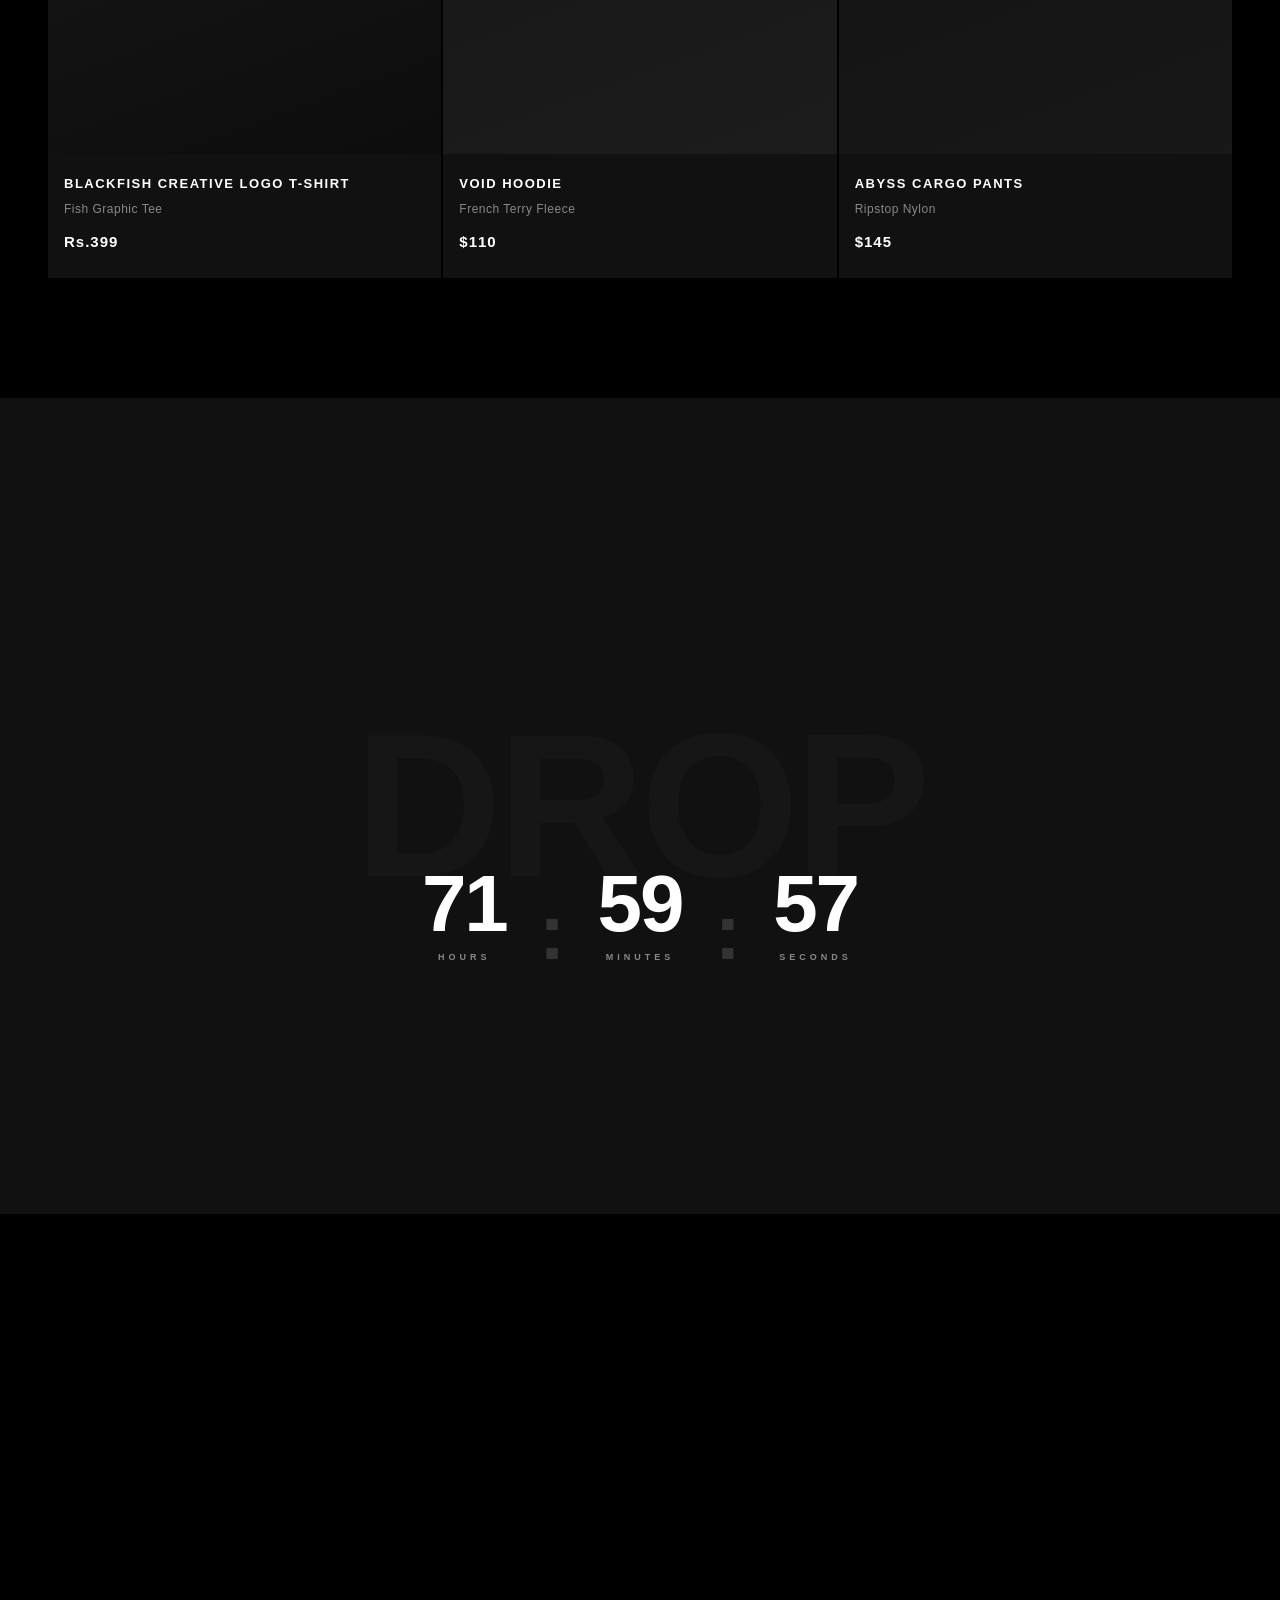
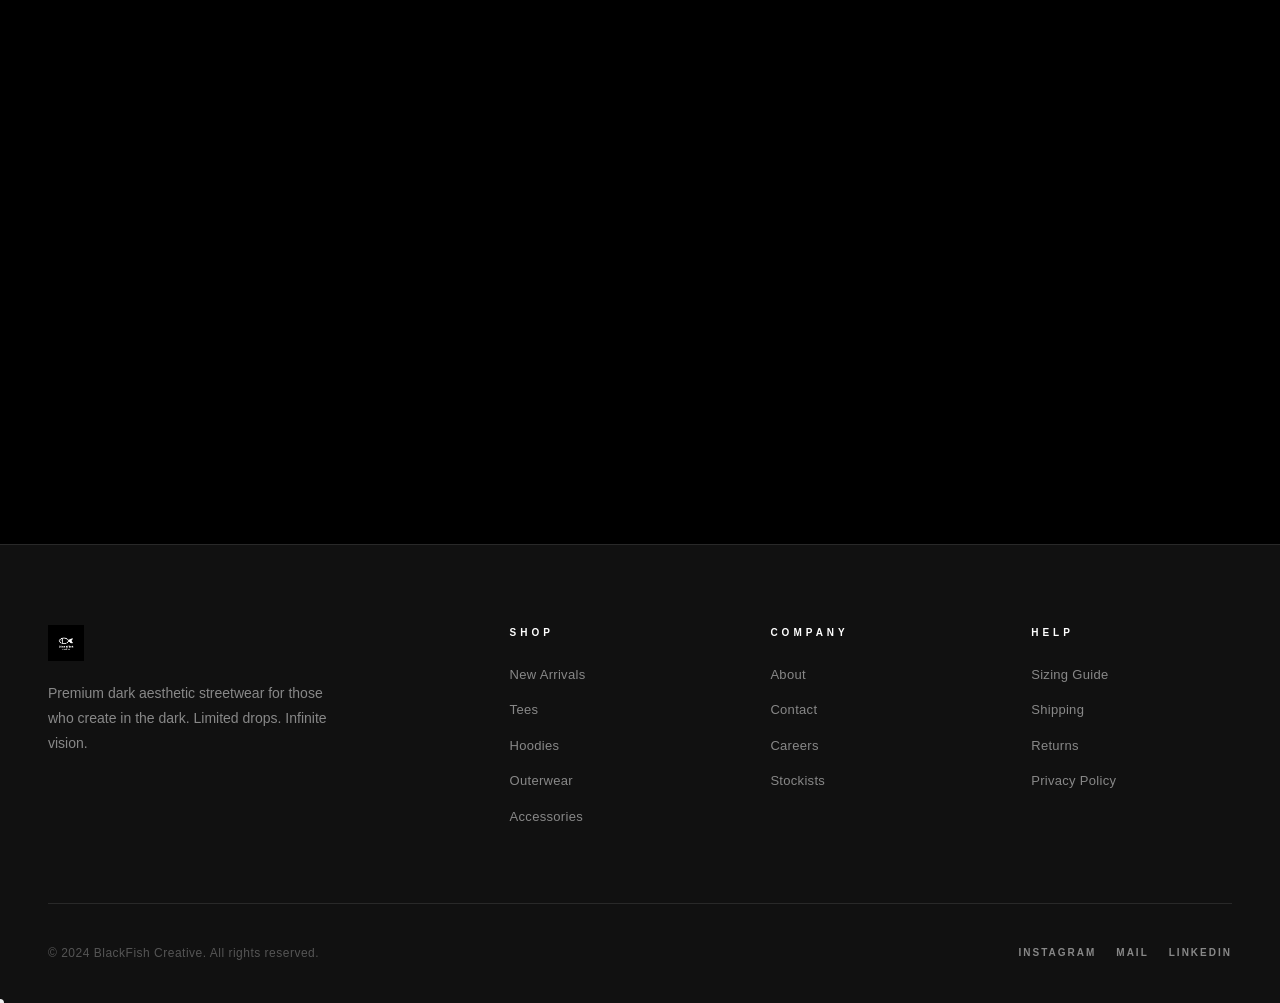
==== commit ceddf052: "Add files via upload" ====
--- a/index.html
+++ b/index.html
@@ -10,7 +10,7 @@
   <meta property="og:type" content="website" />
 
   <!-- Stylesheet -->
-  <link rel="stylesheet" href="styles.css" />
+  <link rel="stylesheet" href="css/styles.css" />
   <link rel="icon" type="image/png" href="favicon.png">
 
   <!-- GSAP via CDN -->
@@ -22,7 +22,7 @@
   <!-- ============ NAVBAR ============ -->
   <nav class="navbar" role="navigation" aria-label="Main navigation">
     <a href="index.html" class="nav-logo">
-      <img src="logo1.png" alt="BlackFish Creative" />
+      <img src="assets/logo1.png" alt="BlackFish Creative" />
     </a>
 
     <ul class="nav-links" role="list">
@@ -240,7 +240,7 @@
       <div class="about-home-visual reveal">
         <div class="about-home-img">
           <div style="width:100%;height:100%;background:linear-gradient(180deg,#111 0%,#1a1a1a 60%,#0d0d0d 100%);display:flex;align-items:center;justify-content:center;position:relative;">
-            <img src="about.jpeg" alt="BlackFish Creative brand mark";" />
+            <img src="assets/about.jpeg" alt="BlackFish Creative brand mark";" />
           </div>
         </div>
         <div class="about-home-accent"></div>
@@ -265,7 +265,7 @@
   <footer class="footer">
     <div class="footer-top">
       <div class="footer-brand">
-        <img src="logo.jpg" alt="BlackFish Creative" />
+        <img src="assets/logo.jpg" alt="BlackFish Creative" />
         <p>Premium dark aesthetic streetwear for those who create in the dark. Limited drops. Infinite vision.</p>
       </div>
 
@@ -315,6 +315,6 @@
   <button class="back-to-top" aria-label="Back to top">&#8593;</button>
 
   <!-- Main JS -->
-  <script src="script.js"></script>
+  <script src="js/script.js"></script>
 </body>
 </html>
--- a/css/styles.css
+++ b/css/styles.css
@@ -0,0 +1,1995 @@
+/* ---------- Google Fonts ---------- */
+@import url('https://fonts.googleapis.com/css2?family=Montserrat:wght@300;400;500;600;700;800;900&family=Poppins:wght@300;400;500;600;700&display=swap');
+
+/* ---------- Reset & Base ---------- */
+*, *::before, *::after {
+  margin: 0;
+  padding: 0;
+  box-sizing: border-box;
+}
+
+:root {
+  --black:      #000000;
+  --dark:       #0a0a0a;
+  --dark-2:     #111111;
+  --dark-3:     #1a1a1a;
+  --dark-4:     #222222;
+  --grey:       #333333;
+  --grey-mid:   #555555;
+  --grey-light: #888888;
+  --white:      #ffffff;
+  --white-dim:  rgba(255,255,255,0.08);
+  --white-soft: rgba(255,255,255,0.55);
+  --border:     rgba(255,255,255,0.1);
+  --glow:       rgba(255,255,255,0.12);
+
+  --font-heading: 'Montserrat', sans-serif;
+  --font-body:    'Poppins', sans-serif;
+
+  --nav-h: 72px;
+  --transition: 0.4s cubic-bezier(0.25, 0.46, 0.45, 0.94);
+}
+
+html {
+  scroll-behavior: smooth;
+}
+
+body {
+  background-color: var(--black);
+  color: var(--white);
+  font-family: var(--font-body);
+  font-size: 16px;
+  line-height: 1.6;
+  overflow-x: hidden;
+  -webkit-font-smoothing: antialiased;
+}
+
+img {
+  max-width: 100%;
+  display: block;
+}
+
+a {
+  color: inherit;
+  text-decoration: none;
+}
+
+ul {
+  list-style: none;
+}
+
+button {
+  cursor: pointer;
+  border: none;
+  background: none;
+  font-family: inherit;
+}
+
+/* ================================================
+   NAVBAR
+   ================================================ */
+.navbar {
+  position: fixed;
+  top: 0;
+  left: 0;
+  width: 100%;
+  height: var(--nav-h);
+  display: flex;
+  align-items: center;
+  justify-content: space-between;
+  padding: 0 48px;
+  z-index: 1000;
+  transition: background var(--transition), border-color var(--transition);
+  border-bottom: 1px solid transparent;
+}
+
+.navbar.scrolled {
+  background: rgba(0, 0, 0, 0.92);
+  backdrop-filter: blur(16px);
+  -webkit-backdrop-filter: blur(16px);
+  border-bottom-color: var(--border);
+}
+
+/* Logo */
+.nav-logo {
+  display: flex;
+  align-items: center;
+  gap: 10px;
+  flex-shrink: 0;
+}
+
+.nav-logo img {
+  height: 100px;
+  width: auto;
+  filter: invert(1);
+}
+
+/* Nav Links */
+.nav-links {
+  display: flex;
+  align-items: center;
+  gap: 36px;
+}
+
+.nav-links a {
+  font-family: var(--font-heading);
+  font-size: 12px;
+  font-weight: 600;
+  letter-spacing: 2px;
+  text-transform: uppercase;
+  color: var(--white-soft);
+  transition: color var(--transition);
+  position: relative;
+}
+
+.nav-links a::after {
+  content: '';
+  position: absolute;
+  bottom: -4px;
+  left: 0;
+  width: 0;
+  height: 1px;
+  background: var(--white);
+  transition: width var(--transition);
+}
+
+.nav-links a:hover,
+.nav-links a.active {
+  color: var(--white);
+}
+
+.nav-links a:hover::after,
+.nav-links a.active::after {
+  width: 100%;
+}
+
+/* Nav CTA */
+.nav-cta {
+  font-family: var(--font-heading);
+  font-size: 11px;
+  font-weight: 700;
+  letter-spacing: 2px;
+  text-transform: uppercase;
+  padding: 10px 24px;
+  border: 1px solid var(--white);
+  color: var(--white);
+  transition: background var(--transition), color var(--transition);
+}
+
+.nav-cta:hover {
+  background: var(--white);
+  color: var(--black);
+}
+
+/* Hamburger */
+.hamburger {
+  display: none;
+  flex-direction: column;
+  gap: 5px;
+  padding: 4px;
+  cursor: pointer;
+  z-index: 1100;
+}
+
+.hamburger span {
+  display: block;
+  width: 26px;
+  height: 2px;
+  background: var(--white);
+  transition: transform 0.35s ease, opacity 0.35s ease;
+  transform-origin: center;
+}
+
+.hamburger.open span:nth-child(1) { transform: translateY(7px) rotate(45deg); }
+.hamburger.open span:nth-child(2) { opacity: 0; transform: scaleX(0); }
+.hamburger.open span:nth-child(3) { transform: translateY(-7px) rotate(-45deg); }
+
+/* Mobile Menu */
+.mobile-menu {
+  position: fixed;
+  inset: 0;
+  background: var(--black);
+  display: flex;
+  flex-direction: column;
+  align-items: center;
+  justify-content: center;
+  gap: 32px;
+  z-index: 1050;
+  transform: translateX(100%);
+  transition: transform 0.5s cubic-bezier(0.77, 0, 0.18, 1);
+}
+
+.mobile-menu.open {
+  transform: translateX(0);
+}
+
+.mobile-menu a {
+  font-family: var(--font-heading);
+  font-size: 32px;
+  font-weight: 800;
+  letter-spacing: 4px;
+  text-transform: uppercase;
+  color: var(--white-soft);
+  transition: color var(--transition);
+}
+
+.mobile-menu a:hover {
+  color: var(--white);
+}
+
+/* ================================================
+   HERO
+   ================================================ */
+.hero {
+  min-height: 100vh;
+  display: flex;
+  flex-direction: column;
+  align-items: center;
+  justify-content: center;
+  position: relative;
+  overflow: hidden;
+  padding: 0 48px;
+  text-align: center;
+  background: var(--black);
+}
+
+.hero-bg {
+  position: absolute;
+  inset: 0;
+  background:
+    radial-gradient(ellipse 80% 60% at 50% 50%, rgba(255,255,255,0.03) 0%, transparent 70%),
+    radial-gradient(ellipse 40% 40% at 20% 80%, rgba(255,255,255,0.015) 0%, transparent 60%);
+}
+
+.hero-noise {
+  position: absolute;
+  inset: 0;
+  background-image: url("data:image/svg+xml,%3Csvg xmlns='http://www.w3.org/2000/svg' width='200' height='200'%3E%3Cfilter id='n'%3E%3CfeTurbulence type='fractalNoise' baseFrequency='0.9' numOctaves='4'/%3E%3CfeColorMatrix type='saturate' values='0'/%3E%3C/filter%3E%3Crect width='200' height='200' filter='url(%23n)' opacity='0.035'/%3E%3C/svg%3E");
+  background-size: 200px 200px;
+  opacity: 0.4;
+  pointer-events: none;
+}
+
+.hero-eyebrow {
+  font-family: var(--font-heading);
+  font-size: 11px;
+  font-weight: 600;
+  letter-spacing: 5px;
+  text-transform: uppercase;
+  color: var(--grey-light);
+  margin-bottom: 24px;
+  overflow: hidden;
+}
+
+.hero-title {
+  font-family: var(--font-heading);
+  font-size: clamp(52px, 10vw, 130px);
+  font-weight: 900;
+  line-height: 0.92;
+  letter-spacing: -2px;
+  text-transform: uppercase;
+  margin-bottom: 32px;
+  overflow: hidden;
+}
+
+.hero-title .line {
+  display: block;
+  overflow: hidden;
+}
+
+.hero-title .line span {
+  display: inline-block;
+}
+
+.hero-tagline {
+  font-family: var(--font-body);
+  font-size: clamp(14px, 2vw, 18px);
+  font-weight: 300;
+  color: var(--white-soft);
+  letter-spacing: 3px;
+  text-transform: uppercase;
+  margin-bottom: 48px;
+}
+
+.hero-actions {
+  display: flex;
+  align-items: center;
+  gap: 20px;
+  flex-wrap: wrap;
+  justify-content: center;
+}
+
+.btn-primary {
+  font-family: var(--font-heading);
+  font-size: 11px;
+  font-weight: 700;
+  letter-spacing: 3px;
+  text-transform: uppercase;
+  padding: 16px 40px;
+  background: var(--white);
+  color: var(--black);
+  display: inline-block;
+  position: relative;
+  overflow: hidden;
+  transition: color 0.35s ease, box-shadow 0.35s ease;
+  box-shadow: 0 0 0 rgba(255,255,255,0);
+}
+
+.btn-primary::before {
+  content: '';
+  position: absolute;
+  inset: 0;
+  background: var(--black);
+  transform: scaleX(0);
+  transform-origin: right;
+  transition: transform 0.4s cubic-bezier(0.77, 0, 0.18, 1);
+  z-index: 0;
+}
+
+.btn-primary:hover::before {
+  transform: scaleX(1);
+  transform-origin: left;
+}
+
+.btn-primary:hover {
+  color: var(--white);
+  box-shadow: 0 0 40px rgba(255,255,255,0.18);
+}
+
+.btn-primary span {
+  position: relative;
+  z-index: 1;
+}
+
+.btn-secondary {
+  font-family: var(--font-heading);
+  font-size: 11px;
+  font-weight: 700;
+  letter-spacing: 3px;
+  text-transform: uppercase;
+  padding: 16px 40px;
+  background: transparent;
+  color: var(--white);
+  border: 1px solid var(--border);
+  display: inline-block;
+  transition: border-color var(--transition), background var(--transition);
+}
+
+.btn-secondary:hover {
+  border-color: var(--white);
+  background: var(--white-dim);
+}
+
+.hero-scroll {
+  position: absolute;
+  bottom: 40px;
+  left: 50%;
+  transform: translateX(-50%);
+  display: flex;
+  flex-direction: column;
+  align-items: center;
+  gap: 8px;
+}
+
+.hero-scroll span {
+  font-size: 10px;
+  letter-spacing: 3px;
+  text-transform: uppercase;
+  color: var(--grey-mid);
+}
+
+.scroll-line {
+  width: 1px;
+  height: 48px;
+  background: linear-gradient(to bottom, var(--white), transparent);
+  animation: scrollPulse 2s ease infinite;
+}
+
+@keyframes scrollPulse {
+  0%, 100% { opacity: 0.3; transform: scaleY(1); }
+  50%       { opacity: 1;   transform: scaleY(1.1); }
+}
+
+/* ================================================
+   SECTIONS — SHARED
+   ================================================ */
+section {
+  padding: 120px 48px;
+}
+
+.section-label {
+  font-family: var(--font-heading);
+  font-size: 10px;
+  font-weight: 700;
+  letter-spacing: 5px;
+  text-transform: uppercase;
+  color: var(--grey-light);
+  margin-bottom: 16px;
+}
+
+.section-title {
+  font-family: var(--font-heading);
+  font-size: clamp(36px, 5vw, 72px);
+  font-weight: 900;
+  line-height: 1;
+  text-transform: uppercase;
+  letter-spacing: -1px;
+  margin-bottom: 48px;
+}
+
+.reveal {
+  opacity: 0;
+  transform: translateY(40px);
+}
+
+/* ================================================
+   MARQUEE / TICKER
+   ================================================ */
+.marquee-section {
+  padding: 0;
+  overflow: hidden;
+  border-top: 1px solid var(--border);
+  border-bottom: 1px solid var(--border);
+  background: var(--dark-2);
+}
+
+.marquee-track {
+  display: flex;
+  width: max-content;
+  animation: marquee 28s linear infinite;
+}
+
+.marquee-content {
+  display: flex;
+  align-items: center;
+  white-space: nowrap;
+  padding: 18px 0;
+}
+
+.marquee-item {
+  font-family: var(--font-heading);
+  font-size: 12px;
+  font-weight: 700;
+  letter-spacing: 4px;
+  text-transform: uppercase;
+  color: var(--grey-light);
+  padding: 0 40px;
+}
+
+.marquee-dot {
+  width: 4px;
+  height: 4px;
+  border-radius: 50%;
+  background: var(--grey);
+  flex-shrink: 0;
+}
+
+@keyframes marquee {
+  0%   { transform: translateX(0); }
+  100% { transform: translateX(-50%); }
+}
+
+/* ================================================
+   FEATURED PRODUCTS
+   ================================================ */
+.products-section {
+  background: var(--black);
+}
+
+.products-header {
+  display: flex;
+  align-items: flex-end;
+  justify-content: space-between;
+  margin-bottom: 56px;
+  gap: 20px;
+}
+
+.products-header .section-title {
+  margin-bottom: 0;
+}
+
+.view-all {
+  font-family: var(--font-heading);
+  font-size: 11px;
+  font-weight: 600;
+  letter-spacing: 2px;
+  text-transform: uppercase;
+  color: var(--white-soft);
+  border-bottom: 1px solid var(--grey-mid);
+  padding-bottom: 2px;
+  transition: color var(--transition), border-color var(--transition);
+  white-space: nowrap;
+}
+
+.view-all:hover {
+  color: var(--white);
+  border-color: var(--white);
+}
+
+.products-grid {
+  display: grid;
+  grid-template-columns: repeat(3, 1fr);
+  gap: 2px;
+}
+
+/* Product Card */
+.product-card {
+  position: relative;
+  overflow: hidden;
+  background: var(--dark-2);
+  cursor: pointer;
+  display: block;
+}
+
+.product-card-image {
+  position: relative;
+  aspect-ratio: 3 / 4;
+  overflow: hidden;
+  background: var(--dark-3);
+}
+
+.product-card-image img {
+  width: 100%;
+  height: 100%;
+  object-fit: cover;
+  transition: transform 0.7s cubic-bezier(0.25, 0.46, 0.45, 0.94);
+  filter: grayscale(20%);
+}
+
+.product-card:hover .product-card-image img {
+  transform: scale(1.08);
+  filter: grayscale(0%);
+}
+
+.product-badge {
+  position: absolute;
+  top: 16px;
+  left: 16px;
+  font-family: var(--font-heading);
+  font-size: 9px;
+  font-weight: 700;
+  letter-spacing: 2px;
+  text-transform: uppercase;
+  padding: 6px 12px;
+  background: var(--white);
+  color: var(--black);
+  z-index: 2;
+}
+
+.product-overlay {
+  position: absolute;
+  inset: 0;
+  background: rgba(0,0,0,0.5);
+  display: flex;
+  align-items: flex-end;
+  padding: 24px;
+  opacity: 0;
+  transition: opacity var(--transition);
+  z-index: 3;
+}
+
+.product-card:hover .product-overlay {
+  opacity: 1;
+}
+
+.overlay-btn {
+  font-family: var(--font-heading);
+  font-size: 11px;
+  font-weight: 700;
+  letter-spacing: 2px;
+  text-transform: uppercase;
+  padding: 12px 24px;
+  background: var(--white);
+  color: var(--black);
+  width: 100%;
+  text-align: center;
+  transition: background var(--transition);
+}
+
+.overlay-btn:hover {
+  background: rgba(255,255,255,0.9);
+}
+
+.product-card-info {
+  padding: 20px 16px 24px;
+}
+
+.product-name {
+  font-family: var(--font-heading);
+  font-size: 13px;
+  font-weight: 700;
+  letter-spacing: 1.5px;
+  text-transform: uppercase;
+  margin-bottom: 6px;
+}
+
+.product-sub {
+  font-size: 12px;
+  color: var(--grey-light);
+  margin-bottom: 10px;
+  letter-spacing: 0.5px;
+}
+
+.product-price {
+  font-family: var(--font-heading);
+  font-size: 15px;
+  font-weight: 600;
+  letter-spacing: 1px;
+}
+
+/* ================================================
+   LIMITED DROP
+   ================================================ */
+.drop-section {
+  background: var(--dark-2);
+  position: relative;
+  overflow: hidden;
+}
+
+.drop-inner {
+  max-width: 900px;
+  margin: 0 auto;
+  text-align: center;
+  position: relative;
+  z-index: 1;
+}
+
+.drop-bg-text {
+  position: absolute;
+  top: 50%;
+  left: 50%;
+  transform: translate(-50%, -50%);
+  font-family: var(--font-heading);
+  font-size: clamp(80px, 16vw, 220px);
+  font-weight: 900;
+  text-transform: uppercase;
+  color: rgba(255,255,255,0.025);
+  letter-spacing: -5px;
+  white-space: nowrap;
+  pointer-events: none;
+  user-select: none;
+}
+
+.drop-timer {
+  display: flex;
+  justify-content: center;
+  gap: 32px;
+  margin: 40px 0;
+  flex-wrap: wrap;
+}
+
+.timer-block {
+  display: flex;
+  flex-direction: column;
+  align-items: center;
+  gap: 6px;
+}
+
+.timer-num {
+  font-family: var(--font-heading);
+  font-size: clamp(40px, 7vw, 80px);
+  font-weight: 900;
+  line-height: 1;
+  letter-spacing: -2px;
+}
+
+.timer-label {
+  font-family: var(--font-heading);
+  font-size: 9px;
+  font-weight: 600;
+  letter-spacing: 4px;
+  text-transform: uppercase;
+  color: var(--grey-light);
+}
+
+.timer-colon {
+  font-family: var(--font-heading);
+  font-size: clamp(40px, 7vw, 80px);
+  font-weight: 900;
+  color: var(--grey);
+  align-self: flex-start;
+  padding-top: 4px;
+  animation: blinkColon 1s step-end infinite;
+}
+
+@keyframes blinkColon {
+  0%, 100% { opacity: 1; }
+  50%       { opacity: 0; }
+}
+
+.drop-tag {
+  display: inline-block;
+  font-family: var(--font-heading);
+  font-size: 10px;
+  font-weight: 700;
+  letter-spacing: 4px;
+  text-transform: uppercase;
+  padding: 6px 18px;
+  border: 1px solid var(--grey-mid);
+  color: var(--grey-light);
+  margin-bottom: 24px;
+}
+
+/* ================================================
+   ABOUT (HOME)
+   ================================================ */
+.about-home {
+  background: var(--black);
+}
+
+.about-home-inner {
+  display: grid;
+  grid-template-columns: 1fr 1fr;
+  gap: 80px;
+  align-items: center;
+  max-width: 1200px;
+  margin: 0 auto;
+}
+
+.about-home-visual {
+  position: relative;
+}
+
+.about-home-img {
+  width: 100%;
+  aspect-ratio: 4 / 5;
+  background: var(--dark-3);
+  overflow: hidden;
+}
+
+.about-home-img img {
+  width: 100%;
+  height: 100%;
+  object-fit: cover;
+  filter: grayscale(30%);
+  transition: transform 0.8s ease, filter 0.8s ease;
+}
+
+.about-home-img:hover img {
+  transform: scale(1.04);
+  filter: grayscale(0%);
+}
+
+.about-home-accent {
+  position: absolute;
+  bottom: -20px;
+  right: -20px;
+  width: 60%;
+  aspect-ratio: 1;
+  border: 1px solid var(--border);
+  z-index: -1;
+}
+
+.about-home-content .section-label {
+  margin-bottom: 12px;
+}
+
+.about-home-content .section-title {
+  font-size: clamp(32px, 4vw, 56px);
+}
+
+.about-home-content p {
+  font-size: 15px;
+  color: var(--white-soft);
+  line-height: 1.9;
+  margin-bottom: 16px;
+  max-width: 460px;
+}
+
+.about-home-content .btn-secondary {
+  margin-top: 16px;
+}
+
+/* ================================================
+   FOOTER
+   ================================================ */
+.footer {
+  background: var(--dark-2);
+  border-top: 1px solid var(--border);
+  padding: 80px 48px 40px;
+}
+
+.footer-top {
+  display: grid;
+  grid-template-columns: 2fr 1fr 1fr 1fr;
+  gap: 60px;
+  padding-bottom: 64px;
+  border-bottom: 1px solid var(--border);
+  margin-bottom: 40px;
+}
+
+.footer-brand img {
+  height: 36px;
+  filter: invert(1);
+  margin-bottom: 20px;
+}
+
+.footer-brand p {
+  font-size: 14px;
+  color: var(--grey-light);
+  line-height: 1.8;
+  max-width: 280px;
+}
+
+.footer-col h4 {
+  font-family: var(--font-heading);
+  font-size: 10px;
+  font-weight: 700;
+  letter-spacing: 4px;
+  text-transform: uppercase;
+  color: var(--white);
+  margin-bottom: 20px;
+}
+
+.footer-col ul li {
+  margin-bottom: 10px;
+}
+
+.footer-col ul li a {
+  font-size: 13px;
+  color: var(--grey-light);
+  transition: color var(--transition);
+  letter-spacing: 0.3px;
+}
+
+.footer-col ul li a:hover {
+  color: var(--white);
+}
+
+.footer-bottom {
+  display: flex;
+  align-items: center;
+  justify-content: space-between;
+  gap: 20px;
+  flex-wrap: wrap;
+}
+
+.footer-copy {
+  font-size: 12px;
+  color: var(--grey-mid);
+  letter-spacing: 0.5px;
+}
+
+.social-links {
+  display: flex;
+  align-items: center;
+  gap: 20px;
+}
+
+.social-links a {
+  font-family: var(--font-heading);
+  font-size: 10px;
+  font-weight: 600;
+  letter-spacing: 2px;
+  text-transform: uppercase;
+  color: var(--grey-light);
+  transition: color var(--transition);
+}
+
+.social-links a:hover {
+  color: var(--white);
+}
+
+/* ================================================
+   PAGE HERO (inner pages)
+   ================================================ */
+.page-hero {
+  padding: 160px 48px 80px;
+  text-align: center;
+  background: var(--dark-2);
+  border-bottom: 1px solid var(--border);
+}
+
+.page-hero .section-label {
+  justify-content: center;
+  display: flex;
+  margin-bottom: 16px;
+}
+
+.page-hero-title {
+  font-family: var(--font-heading);
+  font-size: clamp(48px, 8vw, 100px);
+  font-weight: 900;
+  text-transform: uppercase;
+  letter-spacing: -2px;
+  line-height: 0.95;
+}
+
+.page-hero-sub {
+  font-size: 14px;
+  color: var(--white-soft);
+  letter-spacing: 1px;
+  margin-top: 20px;
+  max-width: 500px;
+  margin-left: auto;
+  margin-right: auto;
+}
+
+/* ================================================
+   SHOP PAGE
+   ================================================ */
+.shop-section {
+  background: var(--black);
+}
+
+.shop-filters {
+  display: flex;
+  align-items: center;
+  gap: 8px;
+  margin-bottom: 48px;
+  flex-wrap: wrap;
+}
+
+.filter-btn {
+  font-family: var(--font-heading);
+  font-size: 10px;
+  font-weight: 700;
+  letter-spacing: 2px;
+  text-transform: uppercase;
+  padding: 10px 20px;
+  border: 1px solid var(--border);
+  color: var(--grey-light);
+  background: transparent;
+  transition: all var(--transition);
+  cursor: pointer;
+}
+
+.filter-btn:hover,
+.filter-btn.active {
+  border-color: var(--white);
+  color: var(--white);
+  background: var(--white-dim);
+}
+
+.shop-grid {
+  display: grid;
+  grid-template-columns: repeat(auto-fill, minmax(280px, 1fr));
+  gap: 2px;
+}
+
+/* ================================================
+   PRODUCT PAGE
+   ================================================ */
+.product-page {
+  background: var(--black);
+  padding: calc(var(--nav-h) + 60px) 48px 120px;
+}
+
+.product-page-inner {
+  display: grid;
+  grid-template-columns: 1fr 1fr;
+  gap: 80px;
+  max-width: 1200px;
+  margin: 0 auto;
+  align-items: start;
+}
+
+.product-gallery {
+  display: flex;
+  flex-direction: column;
+  gap: 4px;
+}
+
+.gallery-main {
+  width: 100%;
+  aspect-ratio: 3 / 4;
+  background: var(--dark-3);
+  overflow: hidden;
+  cursor: zoom-in;
+}
+
+.gallery-main img {
+  width: 100%;
+  height: 100%;
+  object-fit: cover;
+  filter: grayscale(10%);
+  transition: transform 0.6s ease;
+}
+
+.gallery-main:hover img {
+  transform: scale(1.04);
+}
+
+.gallery-thumbs {
+  display: grid;
+  grid-template-columns: repeat(4, 1fr);
+  gap: 4px;
+}
+
+.gallery-thumb {
+  aspect-ratio: 1;
+  background: var(--dark-3);
+  overflow: hidden;
+  cursor: pointer;
+  border: 2px solid transparent;
+  transition: border-color var(--transition);
+}
+
+.gallery-thumb.active {
+  border-color: var(--white);
+}
+
+.gallery-thumb img {
+  width: 100%;
+  height: 100%;
+  object-fit: cover;
+  filter: grayscale(20%);
+  transition: filter var(--transition);
+}
+
+.gallery-thumb:hover img {
+  filter: grayscale(0%);
+}
+
+.product-info {
+  position: sticky;
+  top: calc(var(--nav-h) + 32px);
+}
+
+.product-info .section-label {
+  margin-bottom: 12px;
+}
+
+.product-info-name {
+  font-family: var(--font-heading);
+  font-size: clamp(28px, 4vw, 48px);
+  font-weight: 900;
+  text-transform: uppercase;
+  letter-spacing: -1px;
+  line-height: 1.05;
+  margin-bottom: 12px;
+}
+
+.product-info-price {
+  font-family: var(--font-heading);
+  font-size: 24px;
+  font-weight: 600;
+  margin-bottom: 28px;
+  color: var(--white-soft);
+}
+
+.product-info-desc {
+  font-size: 14px;
+  color: var(--grey-light);
+  line-height: 1.9;
+  margin-bottom: 36px;
+  border-top: 1px solid var(--border);
+  padding-top: 24px;
+}
+
+/* Size Selector */
+.size-label {
+  font-family: var(--font-heading);
+  font-size: 10px;
+  font-weight: 700;
+  letter-spacing: 3px;
+  text-transform: uppercase;
+  color: var(--white-soft);
+  margin-bottom: 14px;
+  display: block;
+}
+
+.size-grid {
+  display: flex;
+  gap: 8px;
+  flex-wrap: wrap;
+  margin-bottom: 32px;
+}
+
+.size-btn {
+  font-family: var(--font-heading);
+  font-size: 12px;
+  font-weight: 600;
+  letter-spacing: 1px;
+  width: 52px;
+  height: 52px;
+  display: flex;
+  align-items: center;
+  justify-content: center;
+  border: 1px solid var(--border);
+  color: var(--white-soft);
+  background: transparent;
+  transition: all var(--transition);
+  cursor: pointer;
+}
+
+.size-btn:hover,
+.size-btn.selected {
+  border-color: var(--white);
+  color: var(--white);
+  background: var(--white-dim);
+}
+
+.size-btn.unavailable {
+  opacity: 0.3;
+  cursor: not-allowed;
+  text-decoration: line-through;
+}
+
+/* Add to Cart */
+.add-to-cart {
+  width: 100%;
+  padding: 18px;
+  background: var(--white);
+  color: var(--black);
+  font-family: var(--font-heading);
+  font-size: 12px;
+  font-weight: 700;
+  letter-spacing: 3px;
+  text-transform: uppercase;
+  transition: background var(--transition), box-shadow var(--transition);
+  margin-bottom: 12px;
+  position: relative;
+  overflow: hidden;
+}
+
+.add-to-cart::before {
+  content: '';
+  position: absolute;
+  inset: 0;
+  background: var(--dark-2);
+  transform: scaleX(0);
+  transform-origin: right;
+  transition: transform 0.4s cubic-bezier(0.77, 0, 0.18, 1);
+}
+
+.add-to-cart:hover::before {
+  transform: scaleX(1);
+  transform-origin: left;
+}
+
+.add-to-cart:hover {
+  color: var(--white);
+  box-shadow: 0 0 40px rgba(255,255,255,0.12);
+}
+
+.add-to-cart span {
+  position: relative;
+  z-index: 1;
+}
+
+.wishlist-btn {
+  width: 100%;
+  padding: 16px;
+  background: transparent;
+  color: var(--white-soft);
+  border: 1px solid var(--border);
+  font-family: var(--font-heading);
+  font-size: 12px;
+  font-weight: 600;
+  letter-spacing: 2px;
+  text-transform: uppercase;
+  transition: all var(--transition);
+  margin-bottom: 32px;
+}
+
+.wishlist-btn:hover {
+  border-color: var(--white);
+  color: var(--white);
+}
+
+.product-meta {
+  border-top: 1px solid var(--border);
+  padding-top: 24px;
+  display: flex;
+  flex-direction: column;
+  gap: 10px;
+}
+
+.product-meta-item {
+  display: flex;
+  align-items: center;
+  justify-content: space-between;
+  font-size: 12px;
+}
+
+.meta-key {
+  color: var(--grey-light);
+  letter-spacing: 0.5px;
+}
+
+.meta-val {
+  color: var(--white-soft);
+  letter-spacing: 0.5px;
+}
+
+/* ================================================
+   ABOUT PAGE
+   ================================================ */
+.about-page {
+  background: var(--black);
+}
+
+.about-hero-section {
+  padding: 0 48px 100px;
+  background: var(--black);
+}
+
+.about-manifesto {
+  max-width: 800px;
+  margin: 0 auto;
+  text-align: center;
+  padding: 80px 0;
+}
+
+.about-manifesto blockquote {
+  font-family: var(--font-heading);
+  font-size: clamp(22px, 3.5vw, 40px);
+  font-weight: 700;
+  line-height: 1.4;
+  letter-spacing: -0.5px;
+  color: var(--white-soft);
+}
+
+.about-manifesto blockquote strong {
+  color: var(--white);
+}
+
+.about-split {
+  display: grid;
+  grid-template-columns: 1fr 1fr;
+  gap: 2px;
+  margin-bottom: 2px;
+}
+
+.about-img {
+  aspect-ratio: 1;
+  background: var(--dark-3);
+  overflow: hidden;
+}
+
+.about-img img {
+  width: 100%;
+  height: 100%;
+  object-fit: cover;
+  filter: grayscale(30%);
+  transition: transform 0.8s ease, filter 0.8s ease;
+}
+
+.about-img:hover img {
+  transform: scale(1.05);
+  filter: grayscale(0%);
+}
+
+.about-text-block {
+  background: var(--dark-2);
+  padding: 64px;
+  display: flex;
+  flex-direction: column;
+  justify-content: center;
+}
+
+.about-text-block h3 {
+  font-family: var(--font-heading);
+  font-size: 28px;
+  font-weight: 800;
+  text-transform: uppercase;
+  letter-spacing: -0.5px;
+  margin-bottom: 20px;
+}
+
+.about-text-block p {
+  font-size: 14px;
+  color: var(--grey-light);
+  line-height: 1.9;
+}
+
+.values-section {
+  padding: 100px 48px;
+  background: var(--dark-2);
+  border-top: 1px solid var(--border);
+}
+
+.values-grid {
+  display: grid;
+  grid-template-columns: repeat(3, 1fr);
+  gap: 40px;
+  margin-top: 56px;
+}
+
+.value-card {
+  padding: 40px 32px;
+  border: 1px solid var(--border);
+  transition: border-color var(--transition), background var(--transition);
+}
+
+.value-card:hover {
+  border-color: var(--grey);
+  background: var(--white-dim);
+}
+
+.value-num {
+  font-family: var(--font-heading);
+  font-size: 48px;
+  font-weight: 900;
+  color: var(--border);
+  line-height: 1;
+  margin-bottom: 16px;
+}
+
+.value-card h4 {
+  font-family: var(--font-heading);
+  font-size: 14px;
+  font-weight: 700;
+  letter-spacing: 2px;
+  text-transform: uppercase;
+  margin-bottom: 12px;
+}
+
+.value-card p {
+  font-size: 13px;
+  color: var(--grey-light);
+  line-height: 1.8;
+}
+
+/* ================================================
+   CONTACT PAGE
+   ================================================ */
+.contact-section {
+  background: var(--black);
+  min-height: calc(100vh - var(--nav-h));
+  display: flex;
+  align-items: center;
+}
+
+.contact-inner {
+  display: grid;
+  grid-template-columns: 1fr 1.2fr;
+  gap: 80px;
+  max-width: 1100px;
+  margin: 0 auto;
+  width: 100%;
+}
+
+.contact-info h2 {
+  font-family: var(--font-heading);
+  font-size: clamp(28px, 4vw, 48px);
+  font-weight: 900;
+  text-transform: uppercase;
+  letter-spacing: -1px;
+  margin-bottom: 24px;
+}
+
+.contact-info p {
+  font-size: 14px;
+  color: var(--grey-light);
+  line-height: 1.9;
+  margin-bottom: 40px;
+}
+
+.contact-details {
+  display: flex;
+  flex-direction: column;
+  gap: 24px;
+}
+
+.contact-detail-item h5 {
+  font-family: var(--font-heading);
+  font-size: 10px;
+  font-weight: 700;
+  letter-spacing: 3px;
+  text-transform: uppercase;
+  color: var(--grey-mid);
+  margin-bottom: 6px;
+}
+
+.contact-detail-item p {
+  font-size: 14px;
+  color: var(--white-soft);
+  margin-bottom: 0;
+}
+
+/* Contact Form */
+.contact-form {
+  display: flex;
+  flex-direction: column;
+  gap: 16px;
+}
+
+.form-group {
+  display: flex;
+  flex-direction: column;
+  gap: 8px;
+}
+
+.form-label {
+  font-family: var(--font-heading);
+  font-size: 10px;
+  font-weight: 700;
+  letter-spacing: 3px;
+  text-transform: uppercase;
+  color: var(--grey-light);
+}
+
+.form-input,
+.form-textarea,
+.form-select {
+  background: var(--dark-2);
+  border: 1px solid var(--border);
+  color: var(--white);
+  font-family: var(--font-body);
+  font-size: 14px;
+  padding: 14px 18px;
+  outline: none;
+  transition: border-color var(--transition);
+  width: 100%;
+  -webkit-appearance: none;
+}
+
+.form-input::placeholder,
+.form-textarea::placeholder {
+  color: var(--grey-mid);
+}
+
+.form-input:focus,
+.form-textarea:focus,
+.form-select:focus {
+  border-color: var(--grey);
+}
+
+.form-textarea {
+  min-height: 140px;
+  resize: vertical;
+}
+
+.form-select option {
+  background: var(--dark-2);
+}
+
+.form-row {
+  display: grid;
+  grid-template-columns: 1fr 1fr;
+  gap: 16px;
+}
+
+.form-submit {
+  width: 100%;
+  padding: 18px;
+  background: var(--white);
+  color: var(--black);
+  font-family: var(--font-heading);
+  font-size: 12px;
+  font-weight: 700;
+  letter-spacing: 3px;
+  text-transform: uppercase;
+  cursor: pointer;
+  border: none;
+  margin-top: 8px;
+  position: relative;
+  overflow: hidden;
+  transition: color 0.35s ease;
+}
+
+.form-submit::before {
+  content: '';
+  position: absolute;
+  inset: 0;
+  background: var(--dark-2);
+  transform: scaleX(0);
+  transform-origin: right;
+  transition: transform 0.4s cubic-bezier(0.77, 0, 0.18, 1);
+}
+
+.form-submit:hover::before {
+  transform: scaleX(1);
+  transform-origin: left;
+}
+
+.form-submit:hover {
+  color: var(--white);
+}
+
+.form-submit span {
+  position: relative;
+  z-index: 1;
+}
+
+/* Success Message */
+.form-success {
+  display: none;
+  padding: 20px;
+  border: 1px solid var(--border);
+  background: var(--dark-2);
+  text-align: center;
+}
+
+.form-success p {
+  font-family: var(--font-heading);
+  font-size: 12px;
+  letter-spacing: 2px;
+  text-transform: uppercase;
+  color: var(--white-soft);
+}
+
+/* ================================================
+   TOAST NOTIFICATION
+   ================================================ */
+.toast {
+  position: fixed;
+  bottom: 32px;
+  right: 32px;
+  background: var(--dark-2);
+  border: 1px solid var(--border);
+  padding: 16px 24px;
+  font-family: var(--font-heading);
+  font-size: 11px;
+  font-weight: 600;
+  letter-spacing: 2px;
+  text-transform: uppercase;
+  color: var(--white);
+  z-index: 9999;
+  transform: translateY(100px);
+  opacity: 0;
+  transition: transform 0.4s ease, opacity 0.4s ease;
+  pointer-events: none;
+}
+
+.toast.show {
+  transform: translateY(0);
+  opacity: 1;
+}
+
+/* ================================================
+   BACK TO TOP
+   ================================================ */
+.back-to-top {
+  position: fixed;
+  bottom: 32px;
+  right: 32px;
+  width: 44px;
+  height: 44px;
+  background: var(--white);
+  color: var(--black);
+  display: flex;
+  align-items: center;
+  justify-content: center;
+  font-size: 18px;
+  cursor: pointer;
+  opacity: 0;
+  transform: translateY(20px);
+  transition: opacity var(--transition), transform var(--transition);
+  z-index: 999;
+  border: none;
+}
+
+.back-to-top.visible {
+  opacity: 1;
+  transform: translateY(0);
+}
+
+.back-to-top:hover {
+  background: var(--grey-light);
+}
+
+/* ================================================
+   THEME TOGGLE BUTTON
+   ================================================ */
+.theme-toggle {
+  display: flex;
+  align-items: center;
+  justify-content: center;
+  width: 36px;
+  height: 36px;
+  background: transparent;
+  border: 1px solid var(--border);
+  color: var(--white-soft);
+  cursor: pointer;
+  flex-shrink: 0;
+  transition: border-color var(--transition), color var(--transition), background var(--transition);
+  margin-left: 8px;
+}
+
+.theme-toggle:hover {
+  border-color: var(--white);
+  color: var(--white);
+}
+
+.theme-toggle svg {
+  pointer-events: none;
+  flex-shrink: 0;
+}
+
+/* ================================================
+   LIGHT MODE — CSS Variable Overrides
+   Toggled by adding .light-mode to <body>
+   ================================================ */
+
+/* Smooth color transitions on key elements for theme switching */
+body,
+.navbar,
+.mobile-menu,
+.hero,
+.marquee-section,
+.products-section,
+.drop-section,
+.about-home,
+.footer,
+.page-hero,
+.shop-section,
+.product-page,
+.values-section,
+.about-hero-section,
+.about-page,
+.contact-section,
+.product-card,
+.product-card-info,
+.product-placeholder,
+.gallery-main,
+.gallery-thumb,
+.about-text-block,
+.value-card,
+.form-input,
+.form-textarea,
+.form-select,
+.filter-btn,
+.size-btn,
+.add-to-cart,
+.wishlist-btn,
+.back-to-top,
+.toast,
+.theme-toggle {
+  transition: background-color 0.4s ease, color 0.4s ease, border-color 0.4s ease;
+}
+
+/* Light mode variable overrides */
+body.light-mode {
+  --black:      #ffffff;
+  --dark:       #f8f8f8;
+  --dark-2:     #efefef;
+  --dark-3:     #e5e5e5;
+  --dark-4:     #dadada;
+  --grey:       #c0c0c0;
+  --grey-mid:   #999999;
+  --grey-light: #606060;
+  --white:      #111111;
+  --white-dim:  rgba(0,0,0,0.06);
+  --white-soft: rgba(0,0,0,0.55);
+  --border:     rgba(0,0,0,0.12);
+  --glow:       rgba(0,0,0,0.06);
+}
+
+/* Navbar — scrolled state in light mode */
+body.light-mode .navbar.scrolled {
+  background: rgba(255,255,255,0.93);
+  border-bottom-color: rgba(0,0,0,0.1);
+}
+
+/* Mobile menu background */
+body.light-mode .mobile-menu {
+  background: #ffffff;
+}
+
+/* Hamburger bars */
+body.light-mode .hamburger span {
+  background: #111111;
+}
+
+/* Logo — remove dark-mode invert in light mode */
+body.light-mode .nav-logo img,
+body.light-mode .footer-brand img {
+  filter: none;
+}
+
+/* Hero radial gradient tweak */
+body.light-mode .hero-bg {
+  background:
+    radial-gradient(ellipse 80% 60% at 50% 50%, rgba(0,0,0,0.02) 0%, transparent 70%),
+    radial-gradient(ellipse 40% 40% at 20% 80%, rgba(0,0,0,0.01) 0%, transparent 60%);
+}
+
+body.light-mode .hero-noise {
+  opacity: 0.12;
+}
+
+/* Scroll indicator line */
+body.light-mode .scroll-line {
+  background: linear-gradient(to bottom, #111111, transparent);
+}
+
+/* Product badge — inverted in light mode */
+body.light-mode .product-badge {
+  background: #111111;
+  color: #ffffff;
+}
+
+/* Product overlay button */
+body.light-mode .overlay-btn {
+  background: #111111;
+  color: #ffffff;
+}
+
+/* SVG placeholders — reduce opacity in light mode */
+body.light-mode .product-placeholder svg,
+body.light-mode .gallery-main svg,
+body.light-mode .gallery-thumb svg,
+body.light-mode .about-home-img svg,
+body.light-mode .about-img svg {
+  opacity: 0.07;
+}
+
+/* Logo inside about section */
+body.light-mode .about-home-img img {
+  filter: none;
+}
+
+/* Primary CTA button — inverted in light mode */
+body.light-mode .btn-primary {
+  background: #111111;
+  color: #ffffff;
+}
+
+body.light-mode .btn-primary::before {
+  background: #444444;
+}
+
+/* Add-to-cart button */
+body.light-mode .add-to-cart {
+  background: #111111;
+  color: #ffffff;
+}
+
+body.light-mode .add-to-cart::before {
+  background: #eeeeee;
+}
+
+body.light-mode .add-to-cart:hover {
+  color: #111111;
+}
+
+/* Drop section background text */
+body.light-mode .drop-bg-text {
+  color: rgba(0,0,0,0.035);
+}
+
+/* Timer colon */
+body.light-mode .timer-colon {
+  color: #bbbbbb;
+}
+
+/* Contact form submit */
+body.light-mode .form-submit {
+  background: #111111;
+  color: #ffffff;
+}
+
+body.light-mode .form-submit::before {
+  background: #eeeeee;
+}
+
+body.light-mode .form-submit:hover {
+  color: #111111;
+}
+
+/* Back to top */
+body.light-mode .back-to-top {
+  background: #111111;
+  color: #ffffff;
+}
+
+body.light-mode .back-to-top:hover {
+  background: #444444;
+}
+
+/* Custom cursor */
+body.light-mode .cursor {
+  background: #111111;
+}
+
+body.light-mode .cursor-ring {
+  border-color: rgba(0,0,0,0.35);
+}
+
+/* About home decorative border */
+body.light-mode .about-home-accent {
+  border-color: rgba(0,0,0,0.1);
+}
+
+/* ================================================
+   CURSOR (Desktop)
+   ================================================ */
+@media (pointer: fine) {
+  .cursor {
+    position: fixed;
+    width: 8px;
+    height: 8px;
+    background: var(--white);
+    border-radius: 50%;
+    pointer-events: none;
+    z-index: 99999;
+    transform: translate(-50%, -50%);
+    transition: width 0.2s ease, height 0.2s ease, background 0.2s ease;
+    mix-blend-mode: difference;
+  }
+
+  .cursor-ring {
+    position: fixed;
+    width: 36px;
+    height: 36px;
+    border: 1px solid rgba(255,255,255,0.4);
+    border-radius: 50%;
+    pointer-events: none;
+    z-index: 99998;
+    transform: translate(-50%, -50%);
+    transition: width 0.3s ease, height 0.3s ease, border-color 0.3s ease;
+  }
+
+  body:has(a:hover) .cursor-ring,
+  body:has(button:hover) .cursor-ring {
+    width: 56px;
+    height: 56px;
+    border-color: rgba(255,255,255,0.7);
+  }
+}
+
+/* ================================================
+   RESPONSIVE — Tablet & Mobile
+   ================================================ */
+@media (max-width: 1024px) {
+  .products-grid {
+    grid-template-columns: repeat(2, 1fr);
+  }
+
+  .footer-top {
+    grid-template-columns: 1fr 1fr;
+    gap: 40px;
+  }
+
+  .about-home-inner {
+    grid-template-columns: 1fr;
+    gap: 48px;
+  }
+
+  .about-home-accent {
+    display: none;
+  }
+
+  .product-page-inner {
+    grid-template-columns: 1fr;
+  }
+
+  .product-info {
+    position: static;
+  }
+
+  .about-split {
+    grid-template-columns: 1fr;
+  }
+
+  .values-grid {
+    grid-template-columns: repeat(2, 1fr);
+  }
+
+  .contact-inner {
+    grid-template-columns: 1fr;
+    gap: 56px;
+  }
+}
+
+@media (max-width: 768px) {
+  :root {
+    --nav-h: 60px;
+  }
+
+  section {
+    padding: 80px 24px;
+  }
+
+  .navbar {
+    padding: 0 24px;
+  }
+
+  .nav-links,
+  .nav-cta {
+    display: none;
+  }
+
+  .hamburger {
+    display: flex;
+  }
+
+  .hero {
+    padding: 0 24px;
+  }
+
+  .products-grid {
+    grid-template-columns: repeat(2, 1fr);
+  }
+
+  .products-header {
+    flex-direction: column;
+    align-items: flex-start;
+    gap: 12px;
+  }
+
+  .footer-top {
+    grid-template-columns: 1fr;
+    gap: 32px;
+  }
+
+  .footer {
+    padding: 60px 24px 32px;
+  }
+
+  .footer-bottom {
+    flex-direction: column;
+    align-items: flex-start;
+    gap: 16px;
+  }
+
+  .page-hero {
+    padding: 120px 24px 60px;
+  }
+
+  .shop-section {
+    padding: 60px 24px;
+  }
+
+  .shop-grid {
+    grid-template-columns: repeat(2, 1fr);
+  }
+
+  .product-page {
+    padding: calc(var(--nav-h) + 40px) 24px 80px;
+  }
+
+  .about-text-block {
+    padding: 40px 28px;
+  }
+
+  .values-grid {
+    grid-template-columns: 1fr;
+  }
+
+  .contact-section {
+    padding: 80px 24px;
+    align-items: flex-start;
+  }
+
+  .form-row {
+    grid-template-columns: 1fr;
+  }
+
+  .about-hero-section {
+    padding: 0 24px 60px;
+  }
+
+  .values-section {
+    padding: 60px 24px;
+  }
+
+  .drop-timer {
+    gap: 16px;
+  }
+
+  .timer-colon {
+    display: none;
+  }
+}
+
+@media (max-width: 480px) {
+  .products-grid,
+  .shop-grid {
+    grid-template-columns: 1fr;
+  }
+
+  .hero-actions {
+    flex-direction: column;
+    width: 100%;
+  }
+
+  .btn-primary,
+  .btn-secondary {
+    width: 100%;
+    text-align: center;
+  }
+
+  .gallery-thumbs {
+    grid-template-columns: repeat(4, 1fr);
+  }
+}
+
+@media (max-width: 1024px) {
+  .nav-logo img {
+    height: 50px;
+  }
+}
